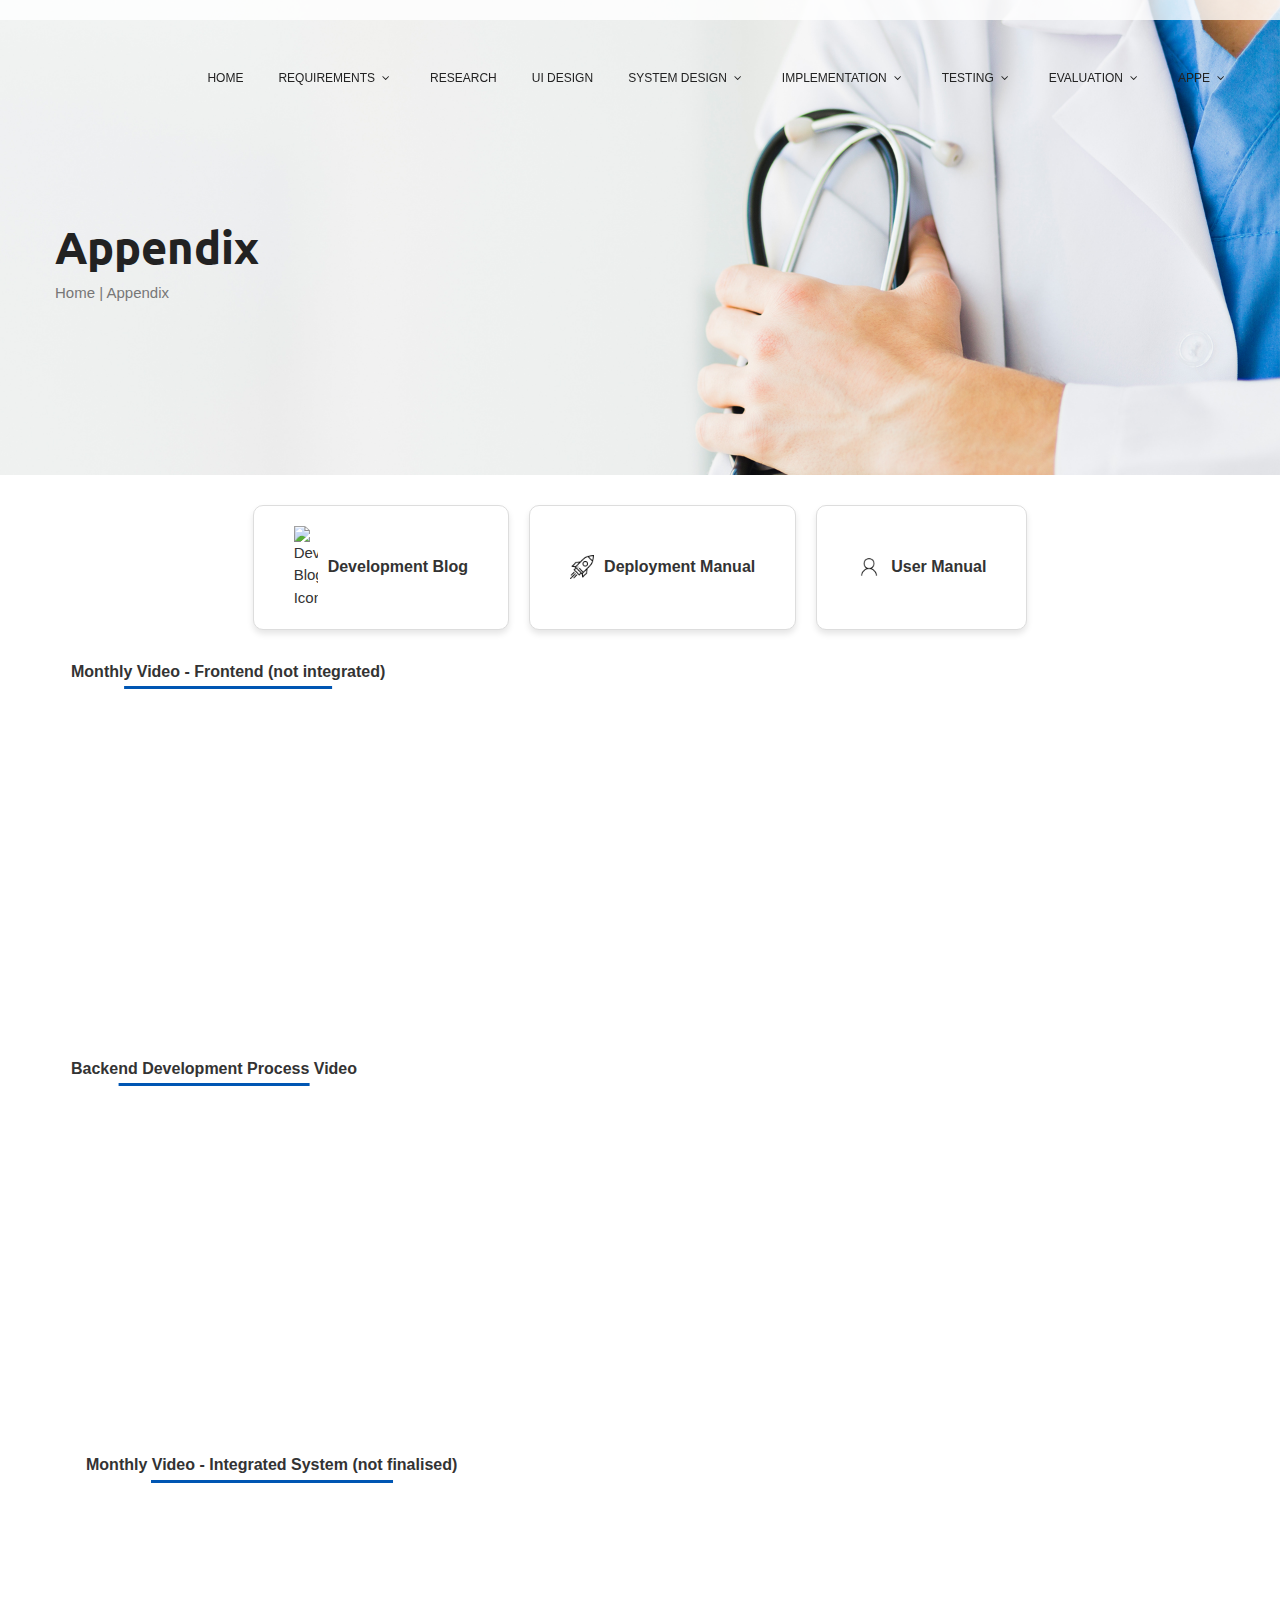
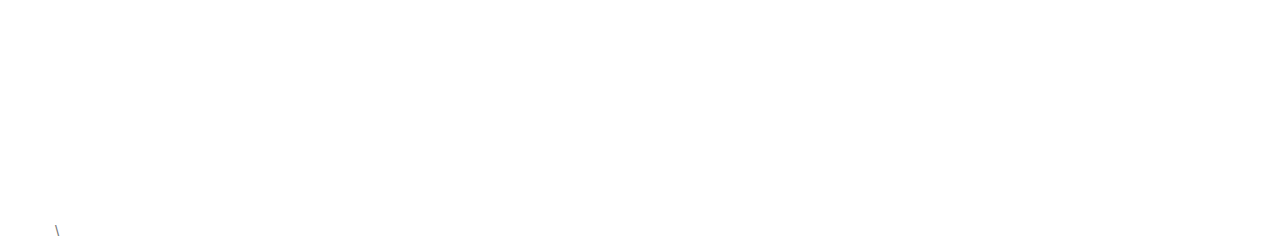
==== appendix.html @ ca89365a "Eval, Implementation, Testing" ====
<!DOCTYPE html>
<html lang="en">

<head>
    <!-- Required Meta Tags -->
    <meta charset="UTF-8">
    <meta name="viewport" content="width=device-width, initial-scale=1.0">
    <meta http-equiv="X-UA-Compatible" content="ie=edge">

    <!-- Page Title -->
    <title>Doctors</title>

    <!-- Favicon -->
    <link rel="shortcut icon" href="assets/images/logo/favicon.png" type="image/x-icon">

    <!-- CSS Files -->
    <link rel="stylesheet" href="assets/css/animate-3.7.0.css">
    <link rel="stylesheet" href="assets/css/font-awesome-4.7.0.min.css">
    <link rel="stylesheet" href="assets/css/bootstrap-4.1.3.min.css">
    <link rel="stylesheet" href="assets/css/owl-carousel.min.css">
    <link rel="stylesheet" href="assets/css/jquery.datetimepicker.min.css">
    <link rel="stylesheet" href="assets/css/linearicons.css">
    <link rel="stylesheet" href="assets/css/style.css">

    <style>
        .button-container {
            display: flex;
            justify-content: center;
            margin-top: 30px; /* Adjust as needed */
        }
        .custom-button {
            background-color: #fff;
            border: 1px solid #ddd;
            border-radius: 10px;
            padding: 20px 40px;
            margin: 0 10px;
            display: flex;
            align-items: center;
            justify-content: center;
            text-decoration: none;
            color: #333;
            box-shadow: 0 4px 6px rgba(0, 0, 0, 0.1);
            transition: all 0.3s ease;
        }
        .custom-button:hover {
            box-shadow: 0 6px 12px rgba(0, 0, 0, 0.2);
            transform: translateY(-2px);
        }
        .custom-button img {
            width: 24px; /* Adjust size as needed */
            margin-right: 10px;
        }
        .custom-button span {
            font-size: 16px; /* Adjust size as needed */
            font-weight: bold;
        }
    </style>

</head>

<body>
    <!-- Preloader Starts -->
    <div class="preloader">
        <div class="spinner"></div>
    </div>
    <!-- Preloader End -->

    <!-- Header Area Starts -->


    <!-- Javascript -->
    <script src="assets/js/vendor/jquery-2.2.4.min.js"></script>
    <script src="assets/js/vendor/bootstrap-4.1.3.min.js"></script>
    <script src="assets/js/vendor/wow.min.js"></script>
    <script src="assets/js/vendor/owl-carousel.min.js"></script>
    <script src="assets/js/vendor/jquery.datetimepicker.full.min.js"></script>
    <script src="assets/js/vendor/jquery.nice-select.min.js"></script>
    <script src="assets/js/vendor/superfish.min.js"></script>
    <script src="assets/js/main.js"></script>

    <!-- Header Area Starts -->
    <header class="header-area">
        <div class="header-top">
            <div id="header" id="home">
                <div class="container">
                    <div class="row align-items-center justify-content-between d-flex">
                        <div id="logo">
                            <a href="index.html"><img src="" alt="" title="" /></a>
                        </div>
                        <nav id="nav-menu-container">
                            <ul class="nav-menu">
                                <li class="menu-active"><a href="index.html">Home</a></li>
                                <li class="menu-has-children"><a href="requirements.html">Requirements</a>
                                    <ul>
                                        <li><a class="dropdown-item" href="requirements.html#project-background">Project
                                                Background</a></li>
                                        <li><a class="dropdown-item" href="requirements.html#client-requirements">Client
                                                Requirements</a></li>
                                        <li><a class="dropdown-item" href="requirements.html#user-interviews">User
                                                Interviews</a></li>
                                        <li><a class="dropdown-item" href="requirements.html#personas">Personas</a></li>
                                        <li><a class="dropdown-item" href="requirements.html#use-cases">Use Cases</a></li>
                                        <li><a class="dropdown-item" href="requirements.html#moscow-list">MosCow List</a>
                                        </li>
                                    </ul>
                                </li>
                                <li><a href="research.html">research</a></li>
                                <li><a href="ui.html">UI Design</a></li>
    
    
    
                                <li class="menu-has-children"><a href="sysdesign.html">System Design</a>
                                    <ul>
                                        <li><a href="systemdesign.html#sysarchitecture">System Architecture</a></li>
                                        <li><a href="">Sequence Diagram</a></li>
                                        <li><a href="">Sequence Diagram</a></li>
                                    </ul>
                                </li>
    
                                <li class="menu-has-children"><a href="implementation.html">Implementation</a>
                                    <ul>
                                        <li><a href=""></a></li>
                                        <li><a href=""></a></li>
                                        <li><a href=""></a></li>
                                    </ul>
                                </li>
    
                                <li class="menu-has-children"><a href="testing.html">Testing</a>
                                    <ul>
                                        <li><a href=""></a></li>
                                        <li><a href=""></a></li>
                                        <li><a href=""></a></li>
                                    </ul>
                                </li>
    
                                <li class="menu-has-children"><a href="evaluation.html">Evaluation</a>
                                    <ul>
                                        <li><a href=""></a></li>
                                        <li><a href=""></a></li>
                                        <li><a href=""></a></li>
                                    </ul>
                                </li>
    
                                <li class="menu-has-children"><a href="appendix.html">Appe</a>
                                    <ul>
                                        <li><a href=""></a></li>
                                        <li><a href=""></a></li>
                                        <li><a href=""></a></li>
                                    </ul>
                                </li>
    
                            </ul>
                        </nav><!-- #nav-menu-container -->
                    </div>
                </div>
            </div>
    </header>
    <!-- Header Area End -->

    <!-- Banner Area Starts -->
    <section class="banner-area other-page">
        <div class="container">
            <div class="row">
                <div class="col-lg-12">
                    <h1>Appendix</h1>
                    <a href="index.html">Home</a> <span>|</span> <a href="appendix.html">Appendix</a>
                </div>
            </div>
        </div>
    </section>

    <body>
        <section></section>
        <div class="container">
            <div class="button-container">
                <!-- Replace 'icon-src' with the actual path to your icon images -->
                <a href="https://ark624.wordpress.com/2024/01/15/openphysiofhir-api/" class="custom-button">
                    <img src="/Users/harshmishra/Desktop/Team42_COMP0016/websitev2/assets/images/appendix/pencil.png" alt="Development Blog Icon">
                    <span>Development Blog</span>
                </a>
                <a href="https://github.com/Harshavardhan04/OpenPhysioFHIR/blob/main/README.md" class="custom-button">
                    <img src="assets/images/appendix/rocket2.png" alt="Deployment Manual Icon">
                    <span>Deployment Manual</span>
                </a>
                <a href="https://docs.google.com/document/d/1kq0x-yvYkucjEFa0UmqRaE_Ln6gVv7-xUBvgjN5U5As/edit?usp=sharing" class="custom-button">
                    <img src="assets/images/appendix/user.png" alt="User Manual Icon">
                    <span>User Manual</span>
                </a>
            </div>
            <h4 class="mb-4">Monthly Video - Frontend (not integrated)</h4>

            <div class="container">
                <div class="row">
                    
                    <div class="video-container">

                        <iframe width="560" height="315" src="https://www.youtube.com/embed?v=d1qnTYxi1gA"
                            title="YouTube video player" frameborder="0"
                            allow="accelerometer; autoplay; clipboard-write; encrypted-media; gyroscope; picture-in-picture"
                            allowfullscreen></iframe>
                    </div>
                </div>
            </div>
            </section>

        </div>
        <div class="container">
            <h4 class="mb-4">Backend Development Process Video</h4>

            <div class="container">
                <div class="row">
                    <div class="video-container">

                        <iframe width="560" height="315" src="https://www.youtube.com/embed?v=9xylzjgVBVk"
                            title="YouTube video player" frameborder="0"
                            allow="accelerometer; autoplay; clipboard-write; encrypted-media; gyroscope; picture-in-picture"
                            allowfullscreen></iframe>
                    </div>
                </div>
            </div>
        

        <div class="container">
            <h4 class="mb-4">Monthly Video - Integrated System (not finalised)</h4>

            <div class="container">
                <div class="row">
                    <div class="video-container">

                        <iframe width="560" height="315" src="https://www.youtube.com/embed/-rFed38OqNU"
                            title="YouTube video player" frameborder="0"
                            allow="accelerometer; autoplay; clipboard-write; encrypted-media; gyroscope; picture-in-picture"
                            allowfullscreen></iframe>
                    </div>
                </div>
            </div>
            </section>

        </div>

        \
    </body>
---- assets/css/linearicons.css ----
@font-face {
	font-family: 'Linearicons-Free';
	src:url('../fonts/Linearicons-Free.eot?w118d');
	src:url('../fonts/Linearicons-Free.eot?#iefixw118d') format('embedded-opentype'),
		url('../fonts/Linearicons-Free.woff2?w118d') format('woff2'),
		url('../fonts/Linearicons-Free.woff?w118d') format('woff'),
		url('../fonts/Linearicons-Free.ttf?w118d') format('truetype'),
		url('../fonts/Linearicons-Free.svg?w118d#Linearicons-Free') format('svg');
	font-weight: normal;
	font-style: normal;
}

.lnr {
	font-family: 'Linearicons-Free';
	speak: none;
	font-style: normal;
	font-weight: normal;
	font-variant: normal;
	text-transform: none;
	line-height: 1;

	/* Better Font Rendering =========== */
	-webkit-font-smoothing: antialiased;
	-moz-osx-font-smoothing: grayscale;
}

.lnr-home:before {
	content: "\e800";
}
.lnr-apartment:before {
	content: "\e801";
}
.lnr-pencil:before {
	content: "\e802";
}
.lnr-magic-wand:before {
	content: "\e803";
}
.lnr-drop:before {
	content: "\e804";
}
.lnr-lighter:before {
	content: "\e805";
}
.lnr-poop:before {
	content: "\e806";
}
.lnr-sun:before {
	content: "\e807";
}
.lnr-moon:before {
	content: "\e808";
}
.lnr-cloud:before {
	content: "\e809";
}
.lnr-cloud-upload:before {
	content: "\e80a";
}
.lnr-cloud-download:before {
	content: "\e80b";
}
.lnr-cloud-sync:before {
	content: "\e80c";
}
.lnr-cloud-check:before {
	content: "\e80d";
}
.lnr-database:before {
	content: "\e80e";
}
.lnr-lock:before {
	content: "\e80f";
}
.lnr-cog:before {
	content: "\e810";
}
.lnr-trash:before {
	content: "\e811";
}
.lnr-dice:before {
	content: "\e812";
}
.lnr-heart:before {
	content: "\e813";
}
.lnr-star:before {
	content: "\e814";
}
.lnr-star-half:before {
	content: "\e815";
}
.lnr-star-empty:before {
	content: "\e816";
}
.lnr-flag:before {
	content: "\e817";
}
.lnr-envelope:before {
	content: "\e818";
}
.lnr-paperclip:before {
	content: "\e819";
}
.lnr-inbox:before {
	content: "\e81a";
}
.lnr-eye:before {
	content: "\e81b";
}
.lnr-printer:before {
	content: "\e81c";
}
.lnr-file-empty:before {
	content: "\e81d";
}
.lnr-file-add:before {
	content: "\e81e";
}
.lnr-enter:before {
	content: "\e81f";
}
.lnr-exit:before {
	content: "\e820";
}
.lnr-graduation-hat:before {
	content: "\e821";
}
.lnr-license:before {
	content: "\e822";
}
.lnr-music-note:before {
	content: "\e823";
}
.lnr-film-play:before {
	content: "\e824";
}
.lnr-camera-video:before {
	content: "\e825";
}
.lnr-camera:before {
	content: "\e826";
}
.lnr-picture:before {
	content: "\e827";
}
.lnr-book:before {
	content: "\e828";
}
.lnr-bookmark:before {
	content: "\e829";
}
.lnr-user:before {
	content: "\e82a";
}
.lnr-users:before {
	content: "\e82b";
}
.lnr-shirt:before {
	content: "\e82c";
}
.lnr-store:before {
	content: "\e82d";
}
.lnr-cart:before {
	content: "\e82e";
}
.lnr-tag:before {
	content: "\e82f";
}
.lnr-phone-handset:before {
	content: "\e830";
}
.lnr-phone:before {
	content: "\e831";
}
.lnr-pushpin:before {
	content: "\e832";
}
.lnr-map-marker:before {
	content: "\e833";
}
.lnr-map:before {
	content: "\e834";
}
.lnr-location:before {
	content: "\e835";
}
.lnr-calendar-full:before {
	content: "\e836";
}
.lnr-keyboard:before {
	content: "\e837";
}
.lnr-spell-check:before {
	content: "\e838";
}
.lnr-screen:before {
	content: "\e839";
}
.lnr-smartphone:before {
	content: "\e83a";
}
.lnr-tablet:before {
	content: "\e83b";
}
.lnr-laptop:before {
	content: "\e83c";
}
.lnr-laptop-phone:before {
	content: "\e83d";
}
.lnr-power-switch:before {
	content: "\e83e";
}
.lnr-bubble:before {
	content: "\e83f";
}
.lnr-heart-pulse:before {
	content: "\e840";
}
.lnr-construction:before {
	content: "\e841";
}
.lnr-pie-chart:before {
	content: "\e842";
}
.lnr-chart-bars:before {
	content: "\e843";
}
.lnr-gift:before {
	content: "\e844";
}
.lnr-diamond:before {
	content: "\e845";
}
.lnr-linearicons:before {
	content: "\e846";
}
.lnr-dinner:before {
	content: "\e847";
}
.lnr-coffee-cup:before {
	content: "\e848";
}
.lnr-leaf:before {
	content: "\e849";
}
.lnr-paw:before {
	content: "\e84a";
}
.lnr-rocket:before {
	content: "\e84b";
}
.lnr-briefcase:before {
	content: "\e84c";
}
.lnr-bus:before {
	content: "\e84d";
}
.lnr-car:before {
	content: "\e84e";
}
.lnr-train:before {
	content: "\e84f";
}
.lnr-bicycle:before {
	content: "\e850";
}
.lnr-wheelchair:before {
	content: "\e851";
}
.lnr-select:before {
	content: "\e852";
}
.lnr-earth:before {
	content: "\e853";
}
.lnr-smile:before {
	content: "\e854";
}
.lnr-sad:before {
	content: "\e855";
}
.lnr-neutral:before {
	content: "\e856";
}
.lnr-mustache:before {
	content: "\e857";
}
.lnr-alarm:before {
	content: "\e858";
}
.lnr-bullhorn:before {
	content: "\e859";
}
.lnr-volume-high:before {
	content: "\e85a";
}
.lnr-volume-medium:before {
	content: "\e85b";
}
.lnr-volume-low:before {
	content: "\e85c";
}
.lnr-volume:before {
	content: "\e85d";
}
.lnr-mic:before {
	content: "\e85e";
}
.lnr-hourglass:before {
	content: "\e85f";
}
.lnr-undo:before {
	content: "\e860";
}
.lnr-redo:before {
	content: "\e861";
}
.lnr-sync:before {
	content: "\e862";
}
.lnr-history:before {
	content: "\e863";
}
.lnr-clock:before {
	content: "\e864";
}
.lnr-download:before {
	content: "\e865";
}
.lnr-upload:before {
	content: "\e866";
}
.lnr-enter-down:before {
	content: "\e867";
}
.lnr-exit-up:before {
	content: "\e868";
}
.lnr-bug:before {
	content: "\e869";
}
.lnr-code:before {
	content: "\e86a";
}
.lnr-link:before {
	content: "\e86b";
}
.lnr-unlink:before {
	content: "\e86c";
}
.lnr-thumbs-up:before {
	content: "\e86d";
}
.lnr-thumbs-down:before {
	content: "\e86e";
}
.lnr-magnifier:before {
	content: "\e86f";
}
.lnr-cross:before {
	content: "\e870";
}
.lnr-menu:before {
	content: "\e871";
}
.lnr-list:before {
	content: "\e872";
}
.lnr-chevron-up:before {
	content: "\e873";
}
.lnr-chevron-down:before {
	content: "\e874";
}
.lnr-chevron-left:before {
	content: "\e875";
}
.lnr-chevron-right:before {
	content: "\e876";
}
.lnr-arrow-up:before {
	content: "\e877";
}
.lnr-arrow-down:before {
	content: "\e878";
}
.lnr-arrow-left:before {
	content: "\e879";
}
.lnr-arrow-right:before {
	content: "\e87a";
}
.lnr-move:before {
	content: "\e87b";
}
.lnr-warning:before {
	content: "\e87c";
}
.lnr-question-circle:before {
	content: "\e87d";
}
.lnr-menu-circle:before {
	content: "\e87e";
}
.lnr-checkmark-circle:before {
	content: "\e87f";
}
.lnr-cross-circle:before {
	content: "\e880";
}
.lnr-plus-circle:before {
	content: "\e881";
}
.lnr-circle-minus:before {
	content: "\e882";
}
.lnr-arrow-up-circle:before {
	content: "\e883";
}
.lnr-arrow-down-circle:before {
	content: "\e884";
}
.lnr-arrow-left-circle:before {
	content: "\e885";
}
.lnr-arrow-right-circle:before {
	content: "\e886";
}
.lnr-chevron-up-circle:before {
	content: "\e887";
}
.lnr-chevron-down-circle:before {
	content: "\e888";
}
.lnr-chevron-left-circle:before {
	content: "\e889";
}
.lnr-chevron-right-circle:before {
	content: "\e88a";
}
.lnr-crop:before {
	content: "\e88b";
}
.lnr-frame-expand:before {
	content: "\e88c";
}
.lnr-frame-contract:before {
	content: "\e88d";
}
.lnr-layers:before {
	content: "\e88e";
}
.lnr-funnel:before {
	content: "\e88f";
}
.lnr-text-format:before {
	content: "\e890";
}
.lnr-text-format-remove:before {
	content: "\e891";
}
.lnr-text-size:before {
	content: "\e892";
}
.lnr-bold:before {
	content: "\e893";
}
.lnr-italic:before {
	content: "\e894";
}
.lnr-underline:before {
	content: "\e895";
}
.lnr-strikethrough:before {
	content: "\e896";
}
.lnr-highlight:before {
	content: "\e897";
}
.lnr-text-align-left:before {
	content: "\e898";
}
.lnr-text-align-center:before {
	content: "\e899";
}
.lnr-text-align-right:before {
	content: "\e89a";
}
.lnr-text-align-justify:before {
	content: "\e89b";
}
.lnr-line-spacing:before {
	content: "\e89c";
}
.lnr-indent-increase:before {
	content: "\e89d";
}
.lnr-indent-decrease:before {
	content: "\e89e";
}
.lnr-pilcrow:before {
	content: "\e89f";
}
.lnr-direction-ltr:before {
	content: "\e8a0";
}
.lnr-direction-rtl:before {
	content: "\e8a1";
}
.lnr-page-break:before {
	content: "\e8a2";
}
.lnr-sort-alpha-asc:before {
	content: "\e8a3";
}
.lnr-sort-amount-asc:before {
	content: "\e8a4";
}
.lnr-hand:before {
	content: "\e8a5";
}
.lnr-pointer-up:before {
	content: "\e8a6";
}
.lnr-pointer-right:before {
	content: "\e8a7";
}
.lnr-pointer-down:before {
	content: "\e8a8";
}
.lnr-pointer-left:before {
	content: "\e8a9";
}
---- assets/css/style.css ----
@import url("https://fonts.googleapis.com/css?family=Roboto:300,400,500,700,900");
@import url("https://fonts.googleapis.com/css?family=Ubuntu:400,500,700");

body {
    color: #777;
    font-family: "Roboto", sans-serif;
    font-size: 15px;
    font-weight: 400
}

h1 {
    color: #222;
    font-family: "Ubuntu", sans-serif;
    font-size: 45px !important;
    font-weight: 700
}

h2 {
    color: #222;
    font-family: "Ubuntu", sans-serif;
    font-size: 36px !important;
    font-weight: 700
}

h3 {
    color: #222;
    font-family: "Ubuntu", sans-serif;
    font-size: 18px !important;
    font-weight: 700;
    text-transform: uppercase
}

h4 {
    color: #222;
    font-family: "Ubuntu", sans-serif;
    font-size: 16px !important;
    font-weight: 400
}

h5 {
    color: #777;
    font-family: "Roboto", sans-serif;
    text-transform: capitalize;
    font-size: 14px !important;
    font-weight: 400
}

h6 {
    color: #777;
    font-size: 12px !important;
    font-family: "Roboto", sans-serif;
    text-transform: uppercase;
    font-weight: 500
}

ul {
    margin: 0;
    padding: 0;
    list-style: none
}

a:hover,
a:focus {
    text-decoration: none
}

input:focus,
textarea:focus {
    outline: none
}

.spinner {
    width: 40px;
    height: 40px;
    margin: 100px auto;
    background-color: #244cfd;
    border-radius: 100%;
    -webkit-animation: sk-scaleout 1.0s infinite ease-in-out;
    animation: sk-scaleout 1.0s infinite ease-in-out
}

@-webkit-keyframes sk-scaleout {
    0% {
        -webkit-transform: scale(0)
    }

    100% {
        -webkit-transform: scale(1);
        opacity: 0
    }
}

@keyframes sk-scaleout {
    0% {
        -webkit-transform: scale(0);
        transform: scale(0)
    }

    100% {
        -webkit-transform: scale(1);
        transform: scale(1);
        opacity: 0
    }
}

.preloader {
    position: fixed;
    top: 0;
    left: 0;
    width: 100%;
    height: 100%;
    background: #fff;
    z-index: 5
}

.preloader .spinner {
    position: absolute;
    top: 50%;
    left: 50%;
    margin: 0;
    -webkit-transform: translate(-50%, -50%);
    -moz-transform: translate(-50%, -50%);
    -ms-transform: translate(-50%, -50%);
    -o-transform: translate(-50%, -50%);
    transform: translate(-50%, -50%)
}

.nav-menu,
.nav-menu * {
    margin: 0;
    padding: 0;
    list-style: none
}

.nav-menu ul {
    position: absolute;
    display: none;
    top: 100%;
    left: 0;
    z-index: 99
}

.nav-menu li {
    position: relative;
    white-space: nowrap
}

.nav-menu>li {
    float: left
}

.nav-menu li:hover>ul,
.nav-menu li.sfHover>ul {
    display: block
}

.nav-menu ul ul {
    top: 0;
    left: 100%
}

.nav-menu ul li {
    min-width: 180px;
    text-align: left
}

.menu-has-children ul li a {
    padding: 4px 10px !important;
    text-transform: uppercase !important
}

.sf-arrows .sf-with-ul {
    padding-right: 30px
}

.sf-arrows .sf-with-ul:after {
    content: "\f107";
    position: absolute;
    right: 15px;
    font-family: FontAwesome;
    font-style: normal;
    font-weight: normal
}

.sf-arrows ul .sf-with-ul:after {
    content: "\f105"
}

#nav-menu-container {
    margin: 0
}

@media (max-width: 960px) {
    #nav-menu-container {
        display: none
    }
}

.nav-menu a {
    padding: 7px 10px;
    text-decoration: none;
    display: inline-block;
    color: #222;
    font-weight: 500;
    font-size: 12px;
    text-transform: uppercase;
    outline: none
}

.nav-menu>li {
    margin-left: 15px
}

.nav-menu ul {
    margin: 14px 0 0 0;
    padding: 10px;
    box-shadow: 0px 0px 30px rgba(127, 137, 161, 0.25);
    background: #fff
}

.nav-menu ul li {
    transition: 0.3s
}

.nav-menu ul li a {
    padding: 10px;
    color: #333;
    transition: 0.3s;
    display: block;
    font-size: 12px;
    text-transform: none
}

.nav-menu ul li:hover>a {
    color: #244cfd
}

.nav-menu ul ul {
    margin: 0
}

#mobile-nav-toggle {
    position: fixed;
    right: 15px;
    z-index: 999;
    top: 16px;
    border: 0;
    background: none;
    font-size: 24px;
    display: none;
    transition: all 0.4s;
    outline: none;
    cursor: pointer
}

#mobile-nav-toggle i {
    color: #244cfd;
    font-weight: 900
}

@media (max-width: 960px) {
    #mobile-nav-toggle {
        display: inline
    }

    #nav-menu-container {
        display: none
    }
}

#mobile-nav {
    position: fixed;
    top: 0;
    padding-top: 18px;
    bottom: 0;
    z-index: 998;
    background: rgba(0, 0, 0, 0.8);
    left: -260px;
    width: 260px;
    overflow-y: auto;
    transition: 0.4s
}

#mobile-nav ul {
    padding: 0;
    margin: 0;
    list-style: none
}

#mobile-nav ul li {
    position: relative
}

#mobile-nav ul li a {
    color: #fff;
    font-size: 13px;
    text-transform: uppercase;
    overflow: hidden;
    padding: 10px 22px 10px 15px;
    position: relative;
    text-decoration: none;
    width: 100%;
    display: block;
    outline: none;
    font-weight: 700
}

#mobile-nav ul li a:hover {
    color: #fff
}

#mobile-nav ul li li {
    padding-left: 30px
}

#mobile-nav ul .menu-has-children i {
    position: absolute;
    right: 0;
    z-index: 99;
    padding: 15px;
    cursor: pointer;
    color: #fff
}

#mobile-nav ul .menu-has-children i.fa-chevron-up {
    color: #244cfd
}

#mobile-nav ul .menu-has-children li a {
    text-transform: capitalize
}

#mobile-nav ul .menu-item-active {
    color: #244cfd
}

#mobile-body-overly {
    width: 100%;
    height: 100%;
    z-index: 997;
    top: 0;
    left: 0;
    position: fixed;
    background: rgba(0, 0, 0, 0.7);
    display: none
}

body.mobile-nav-active {
    overflow: hidden
}

body.mobile-nav-active #mobile-nav {
    left: 0
}

body.mobile-nav-active #mobile-nav-toggle {
    color: #fff
}

.header-top {
    padding: 10px 0;
    background: rgba(255, 255, 255, 0.8);
    position: absolute;
    top: 0;
    left: 0;
    width: 100%;
    z-index: 1
}

.header-top h6 {
    margin-top: 6px
}

.header-top h6 i {
    font-size: 18px;
    position: relative;
    top: 2px
}

@media (min-width: 768px) and (max-width: 991.98px) {
    .header-top {
        display: none
    }
}

@media (min-width: 576px) and (max-width: 767.98px) {
    .header-top {
        display: none
    }
}

@media (max-width: 575.98px) {
    .header-top {
        display: none
    }
}

.header-top .social-links ul {
    float: right;
    margin-top: 5px
}

.header-top .social-links ul li {
    display: inline;
    margin-left: 15px
}

.header-top .social-links ul li a {
    color: #777;
    -webkit-transition: all .3s ease-in-out;
    -moz-transition: all .3s ease-in-out;
    -o-transition: all .3s ease-in-out;
    transition: all 0.3s ease-in-out
}

.header-top .social-links ul li a:hover {
    color: #244cfd
}

#header {
    padding: 14px 0;
    position: fixed;
    left: 0;
    top: 48px;
    right: 0;
    transition: all 0.5s;
    z-index: 997
}

@media (min-width: 768px) and (max-width: 991.98px) {
    #header {
        top: 0
    }
}

@media (min-width: 576px) and (max-width: 767.98px) {
    #header {
        top: 0
    }
}

@media (max-width: 575.98px) {
    #header {
        top: 0
    }
}

#header.header-scrolled {
    background: #f9f9fd;
    transition: all 0.5s;
    top: 0
}

@media (max-width: 673px) {
    #logo {
        margin-left: 20px
    }
}

#header #logo h1 {
    font-size: 34px;
    margin: 0;
    padding: 0;
    line-height: 1;
    font-weight: 700;
    letter-spacing: 3px
}

#header #logo h1 a,
#header #logo h1 a:hover {
    color: #fff;
    padding-left: 10px;
    border-left: 4px solid #244cfd
}

#header #logo img {
    padding: 0;
    margin: 0
}

@media (max-width: 768px) {
    #header #logo h1 {
        font-size: 28px
    }

    #header #logo img {
        max-height: 40px
    }
}

.banner-area {
    padding: 400px 0 350px;
    background-color: #b0b0b0;
    background-image: url("../images/banner-bg.jpg");
    background-repeat: no-repeat;
    background-position: center;
    background-size: cover;
    position: relative
}

@media (min-width: 768px) and (max-width: 991.98px) {
    .banner-area {
        padding: 280px 0
    }
}

@media (min-width: 576px) and (max-width: 767.98px) {
    .banner-area {
        padding: 250px 0
    }
}

@media (max-width: 575.98px) {
    .banner-area {
        padding: 200px 0
    }
}

.single-feature {
    background: #f9f9fd;
    -webkit-border-radius: 5px;
    -moz-border-radius: 5px;
    -ms-border-radius: 5px;
    -o-border-radius: 5px;
    border-radius: 5px;
    -webkit-transition: .5s;
    -moz-transition: .5s;
    -o-transition: .5s;
    transition: .5s
}

.single-feature img {
    margin-bottom: 40px
}

.single-feature:hover {
    background: #fff;
    -webkit-box-shadow: 0 5px 20px rgba(0, 0, 0, 0.1);
    -moz-box-shadow: 0 5px 20px rgba(0, 0, 0, 0.1);
    box-shadow: 0 5px 20px rgba(0, 0, 0, 0.1)
}

.welcome-img img {
    width: 120%;
    position: relative;
    z-index: 1
}

@media (min-width: 768px) and (max-width: 991.98px) {
    .welcome-img img {
        width: 100%
    }
}

@media (min-width: 576px) and (max-width: 767.98px) {
    .welcome-img img {
        width: 100%
    }
}

@media (max-width: 575.98px) {
    .welcome-img img {
        width: 100%
    }
}

.welcome-text {
    padding: 100px;
    border: 10px solid #f9f9f9
}

@media (min-width: 576px) and (max-width: 767.98px) {
    .welcome-text {
        padding: 50px
    }
}

@media (max-width: 575.98px) {
    .welcome-text {
        padding: 40px 20px
    }
}

.department-area {
    background: #f9f9fd
}

.department-area .single-slide {
    margin: 0 5% 20px
}

.department-area .single-slide:hover .item-padding {
    -webkit-box-shadow: 0 5px 20px rgba(0, 0, 0, 0.1);
    -moz-box-shadow: 0 5px 20px rgba(0, 0, 0, 0.1);
    box-shadow: 0 5px 20px rgba(0, 0, 0, 0.1)
}

.department-area .single-slide:hover .slide-img .hover-state {
    filter: progid:DXImageTransform.Microsoft.Alpha(Opacity=100);
    opacity: 1;
    visibility: visible
}

.department-area .single-slide .item-padding {
    background: #fff;
    padding: 40px;
    -webkit-transition: .5s;
    -moz-transition: .5s;
    -o-transition: .5s;
    transition: .5s
}

@media (max-width: 575.98px) {
    .department-area .single-slide .item-padding {
        padding: 40px 20px
    }
}

.department-area .single-slide .slide-img {
    position: relative;
    -webkit-border-radius: 5px;
    -moz-border-radius: 5px;
    -ms-border-radius: 5px;
    -o-border-radius: 5px;
    border-radius: 5px;
    overflow: hidden
}

.department-area .single-slide .slide-img .hover-state {
    position: absolute;
    top: 0;
    left: 0;
    width: 100%;
    height: 100%;
    background: rgba(1, 2, 14, 0.4);
    -webkit-transition: .5s;
    -moz-transition: .5s;
    -o-transition: .5s;
    transition: .5s;
    filter: progid:DXImageTransform.Microsoft.Alpha(Opacity=0);
    opacity: 0;
    visibility: hidden
}

.department-area .single-slide .slide-img .hover-state i {
    color: #fff;
    font-size: 50px;
    position: absolute;
    top: 50%;
    left: 50%;
    -webkit-transform: translate(-50%, -50%);
    -moz-transform: translate(-50%, -50%);
    -ms-transform: translate(-50%, -50%);
    -o-transform: translate(-50%, -50%);
    transform: translate(-50%, -50%)
}

.department-slider.owl-carousel .owl-nav {
    display: none
}

.department-slider.owl-carousel .owl-dots {
    display: block;
    position: absolute;
    bottom: -70px;
    left: 50%;
    -webkit-transform: translate(-50%, 0);
    -moz-transform: translate(-50%, 0);
    -ms-transform: translate(-50%, 0);
    -o-transform: translate(-50%, 0);
    transform: translate(-50%, 0)
}

.department-slider.owl-carousel .owl-dots .owl-dot {
    width: 15px;
    height: 4px;
    background: #c6d0d4;
    -webkit-border-radius: 5px;
    -moz-border-radius: 5px;
    -ms-border-radius: 5px;
    -o-border-radius: 5px;
    border-radius: 5px;
    margin: 0 7px
}

.department-slider.owl-carousel .owl-dots .owl-dot.active {
    background: #244cfd
}

.patient-area .single-patient {
    background: #f9f9fd;
    padding: 40px 80px 20px 40px;
    -webkit-transition: .5s;
    -moz-transition: .5s;
    -o-transition: .5s;
    transition: .5s;
    margin-top: 90px
}

.patient-area .single-patient:hover {
    background: #fff;
    -webkit-box-shadow: 0 5px 20px rgba(0, 0, 0, 0.1);
    -moz-box-shadow: 0 5px 20px rgba(0, 0, 0, 0.1);
    box-shadow: 0 5px 20px rgba(0, 0, 0, 0.1)
}

.patient-area .single-patient img {
    margin-bottom: 24px;
    width: 100px;
    height: 100px;
    -webkit-border-radius: 50%;
    -moz-border-radius: 50%;
    -ms-border-radius: 50%;
    -o-border-radius: 50%;
    border-radius: 50%;
    margin-top: -90px
}

.patient-area .appointment-form {
    padding: 80px;
    background-image: url("../images/patient.jpg");
    background-repeat: no-repeat;
    background-position: center;
    background-size: cover;
    position: relative;
    z-index: 1
}

@media (min-width: 992px) and (max-width: 1199.98px) {
    .patient-area .appointment-form {
        padding: 80px 40px
    }
}

@media (max-width: 575.98px) {
    .patient-area .appointment-form {
        padding: 40px 20px
    }
}

.patient-area .appointment-form:before {
    content: '';
    position: absolute;
    top: -5%;
    right: -30%;
    width: 60%;
    height: 110%;
    border: 10px solid #f9f9f9;
    z-index: -1
}

@media (min-width: 992px) and (max-width: 1199.98px) {
    .patient-area .appointment-form:before {
        right: -20%
    }
}

@media (min-width: 768px) and (max-width: 991.98px) {
    .patient-area .appointment-form:before {
        position: inherit
    }
}

@media (min-width: 576px) and (max-width: 767.98px) {
    .patient-area .appointment-form:before {
        position: inherit
    }
}

@media (max-width: 575.98px) {
    .patient-area .appointment-form:before {
        position: inherit
    }
}

.patient-area .appointment-form:after {
    content: '';
    position: absolute;
    top: 0;
    left: 0;
    width: 100%;
    height: 100%;
    background-image: linear-gradient(to top right, rgba(21, 228, 253, 0.9), rgba(36, 76, 253, 0.9));
    z-index: -1
}

.patient-area .appointment-form h3 {
    font-size: 24px !important;
    color: #fff !important
}

.specialist-area {
    background: #f9f9fd
}

.specialist-area .single-doctor:hover .content-area {
    -webkit-box-shadow: 0 5px 20px rgba(0, 0, 0, 0.1);
    -moz-box-shadow: 0 5px 20px rgba(0, 0, 0, 0.1);
    box-shadow: 0 5px 20px rgba(0, 0, 0, 0.1)
}

.specialist-area .single-doctor:hover .doctor-name {
    background: linear-gradient(to right, #244cfd, #15e4fd)
}

.specialist-area .single-doctor:hover .doctor-name h3,
.specialist-area .single-doctor:hover .doctor-name h6 {
    color: #fff
}

@media (min-width: 768px) and (max-width: 991.98px) {
    .specialist-area img {
        width: 100%
    }
}

@media (max-width: 575.98px) {
    .specialist-area img {
        width: 100%
    }
}

.specialist-area .content-area {
    -webkit-box-shadow: 0 0 5px rgba(0, 0, 0, 0.1);
    -moz-box-shadow: 0 0 5px rgba(0, 0, 0, 0.1);
    box-shadow: 0 0 5px rgba(0, 0, 0, 0.1);
    -webkit-transition: .5s;
    -moz-transition: .5s;
    -o-transition: .5s;
    transition: .5s
}

.specialist-area .doctor-name {
    padding: 20px;
    background: #f9f9fd;
    -webkit-transition: .5s;
    -moz-transition: .5s;
    -o-transition: .5s;
    transition: .5s
}

.specialist-area .doctor-text {
    background: #fff;
    padding: 20px
}

.specialist-area .doctor-icon li {
    display: inline;
    margin: 0 7px
}

.specialist-area .doctor-icon li a {
    color: #777;
    -webkit-transition: .3s;
    -moz-transition: .3s;
    -o-transition: .3s;
    transition: .3s
}

.specialist-area .doctor-icon li a:hover {
    color: #244cfd
}

.hotline-area {
    color: #fff;
    background-image: url("../images/hotline-bg.jpg");
    background-repeat: no-repeat;
    background-position: center;
    background-size: cover;
    position: relative;
    z-index: 1
}

.hotline-area:after {
    content: '';
    position: absolute;
    top: 0;
    left: 0;
    width: 100%;
    height: 100%;
    background-image: linear-gradient(to top right, rgba(36, 76, 253, 0.9), rgba(21, 228, 253, 0.9));
    z-index: -1
}

.hotline-area h2 {
    color: #fff
}

.hotline-area span {
    font-size: 56px;
    font-family: "Roboto", sans-serif;
    font-weight: 900
}

@media (min-width: 576px) and (max-width: 767.98px) {
    .hotline-area span {
        font-size: 45px
    }
}

@media (max-width: 575.98px) {
    .hotline-area span {
        font-size: 45px
    }
}

.news-area .news-date {
    color: #fff;
    background: #244cfd;
    padding: 12px 30px;
    display: inline-block;
    position: relative;
    top: -25px;
    left: 30px
}

.news-area h3 a {
    color: #222;
    -webkit-transition: .3s;
    -moz-transition: .3s;
    -o-transition: .3s;
    transition: .3s
}

@media (min-width: 576px) and (max-width: 767.98px) {
    .news-area img {
        width: 100%
    }
}

.news-area .single-news:hover h3 a {
    color: #244cfd
}

.footer-area {
    color: #fff;
    background: #12151f
}

.footer-area h3 {
    color: #fff
}

.footer-area a {
    color: #fff;
    text-transform: capitalize;
    -webkit-transition: .3s;
    -moz-transition: .3s;
    -o-transition: .3s;
    transition: .3s
}

.footer-area a:hover {
    color: #244cfd
}

.footer-area input {
    display: inline-block;
    margin: auto;
    width: 250px;
    border: none;
    -webkit-border-radius: 3px;
    -moz-border-radius: 3px;
    -ms-border-radius: 3px;
    -o-border-radius: 3px;
    border-radius: 3px;
    padding: 10px 20px
}

@media (min-width: 576px) and (max-width: 767.98px) {
    .footer-area input {
        width: 250px
    }
}

@media (max-width: 575.98px) {
    .footer-area input {
        width: 100%
    }
}

.footer-area .template-btn {
    margin-left: 10px;
    border: none;
    width: 170px
}

@media (max-width: 575.98px) {
    .footer-area .template-btn {
        margin-left: 0;
        margin-top: 30px
    }
}

.footer-area img {
    width: 55px;
    height: 55px;
    margin-right: 5px;
    margin-bottom: 10px
}

.footer-copyright {
    margin-top: 70px
}

.footer-copyright .color {
    color: #244cfd
}

.footer-copyright ul {
    float: right
}

@media (min-width: 576px) and (max-width: 767.98px) {
    .footer-copyright ul {
        float: left;
        margin-top: 30px
    }
}

@media (max-width: 575.98px) {
    .footer-copyright ul {
        float: left;
        margin-top: 30px
    }
}

.footer-copyright ul li {
    display: inline;
    margin-left: 10px
}

.footer-copyright ul li i {
    display: inline-block;
    padding: 10px;
    color: #777;
    background: #fff;
    height: 40px;
    width: 40px;
    text-align: center;
    line-height: 20px;
    -webkit-transition: all .3s ease-in-out;
    -moz-transition: all .3s ease-in-out;
    -o-transition: all .3s ease-in-out;
    transition: all 0.3s ease-in-out
}

.footer-copyright ul li i:hover {
    color: #fff;
    background: linear-gradient(to right, #244cfd, #15e4fd)
}

.banner-area.other-page {
    padding: 220px 0 170px
}

@media (min-width: 576px) and (max-width: 767.98px) {
    .banner-area.other-page {
        padding: 250px 0 100px
    }
}

@media (max-width: 575.98px) {
    .banner-area.other-page {
        padding: 250px 0 100px
    }
}

.banner-area.other-page a {
    color: #777;
    -webkit-transition: .3s;
    -moz-transition: .3s;
    -o-transition: .3s;
    transition: .3s
}

.banner-area.other-page a:hover {
    color: #244cfd
}

.blog_categorie_area {
    padding-top: 80px;
    padding-bottom: 80px
}

.categories_post {
    position: relative;
    text-align: center;
    cursor: pointer
}

.categories_post img {
    max-width: 100%
}

@media (min-width: 576px) and (max-width: 767.98px) {
    .categories_post img {
        width: 100%
    }
}

.categories_post .categories_details {
    position: absolute;
    top: 20px;
    left: 20px;
    right: 20px;
    bottom: 20px;
    background: rgba(1, 2, 14, 0.4);
    color: #fff;
    transition: all 0.3s linear;
    display: flex;
    align-items: center;
    justify-content: center
}

.categories_post .categories_details h5 {
    margin-bottom: 0px;
    font-size: 18px;
    line-height: 26px;
    text-transform: uppercase;
    color: #fff;
    position: relative
}

.categories_post .categories_details p {
    font-weight: 300;
    font-size: 14px;
    line-height: 26px;
    margin-bottom: 0px
}

.categories_post .categories_details .border_line {
    margin: 10px 0px;
    background: #fff;
    width: 100%;
    height: 1px
}

.categories_post:hover .categories_details {
    background: rgba(36, 76, 253, 0.7)
}

.blog_item {
    margin-bottom: 40px
}

.blog_info {
    padding-top: 30px
}

.blog_info .post_tag {
    padding-bottom: 20px
}

.blog_info .post_tag a {
    font: 300 14px/21px;
    color: #222
}

.blog_info .post_tag a:hover {
    color: #244cfd
}

.blog_info .post_tag a.active {
    color: #244cfd
}

.blog_info .blog_meta li a {
    font: 300 14px/20px;
    color: #777777;
    vertical-align: middle;
    padding-bottom: 12px;
    display: inline-block
}

.blog_info .blog_meta li a i {
    color: #222;
    font-size: 16px;
    font-weight: 600;
    padding-left: 15px;
    line-height: 20px;
    vertical-align: middle
}

.blog_info .blog_meta li a:hover {
    color: #244cfd
}

.blog_post img {
    max-width: 100%
}

.blog_details {
    padding-top: 20px
}

.blog_details h4 {
    font-size: 24px;
    line-height: 36px;
    color: #222;
    font-weight: 600;
    transition: all 0.3s linear
}

.blog_details h4:hover {
    color: #244cfd
}

.blog_details p {
    margin-bottom: 26px
}

.blog_details .template-btn {
    color: #222 !important;
    padding: 10px 24px !important;
    background: #f9f9fd
}

.blog_details .template-btn:hover {
    color: #fff !important;
    background: linear-gradient(to right, #244cfd, #15e4fd)
}

.blog_right_sidebar {
    border: 1px solid #f9f9f9;
    background: #f9f9fd;
    padding: 30px
}

.blog_right_sidebar .widget_title {
    font-size: 18px;
    line-height: 25px;
    background: linear-gradient(to right, #244cfd, #15e4fd);
    text-align: center;
    color: #fff;
    padding: 8px 0px;
    margin-bottom: 30px
}

.blog_right_sidebar .search_widget .input-group .form-control {
    font-size: 14px;
    line-height: 29px;
    border: 0px;
    width: 100%;
    font-weight: 300;
    color: #fff;
    padding-left: 20px;
    border-radius: 45px;
    z-index: 0;
    background: linear-gradient(to right, #244cfd, #15e4fd)
}

.blog_right_sidebar .search_widget .input-group .form-control:focus {
    box-shadow: none
}

.blog_right_sidebar .search_widget .input-group .btn-default {
    position: absolute;
    right: 20px;
    background: transparent;
    border: 0px;
    box-shadow: none;
    font-size: 14px;
    color: #fff;
    padding: 0px;
    top: 50%;
    transform: translateY(-50%);
    z-index: 1
}

.blog_right_sidebar .author_widget {
    text-align: center
}

.blog_right_sidebar .author_widget h5 {
    font-size: 18px;
    line-height: 20px;
    margin-bottom: 5px;
    margin-top: 30px
}

.blog_right_sidebar .author_widget p {
    margin-bottom: 0px
}

.blog_right_sidebar .author_widget .social_icon {
    padding: 7px 0px 15px
}

.blog_right_sidebar .author_widget .social_icon a {
    font-size: 14px;
    color: #222;
    transition: all 0.2s linear
}

.blog_right_sidebar .author_widget .social_icon a+a {
    margin-left: 20px
}

.blog_right_sidebar .author_widget .social_icon a:hover {
    color: #244cfd
}

.blog_right_sidebar .popular_post_widget .post_item .media-body {
    justify-content: center;
    align-self: center;
    padding-left: 20px
}

.blog_right_sidebar .popular_post_widget .post_item .media-body h5 {
    font-size: 14px;
    line-height: 20px;
    margin-bottom: 4px;
    transition: all 0.3s linear
}

.blog_right_sidebar .popular_post_widget .post_item .media-body h5:hover {
    color: #244cfd
}

.blog_right_sidebar .popular_post_widget .post_item .media-body p {
    font-size: 12px;
    line-height: 21px;
    margin-bottom: 0px
}

.blog_right_sidebar .popular_post_widget .post_item+.post_item {
    margin-top: 20px
}

.blog_right_sidebar .post_category_widget .cat-list li {
    border-bottom: 2px dotted #eee;
    transition: all 0.3s ease 0s;
    padding-bottom: 12px
}

.blog_right_sidebar .post_category_widget .cat-list li a {
    font-size: 14px;
    line-height: 20px;
    color: #777
}

.blog_right_sidebar .post_category_widget .cat-list li a p {
    margin-bottom: 0px
}

.blog_right_sidebar .post_category_widget .cat-list li+li {
    padding-top: 15px
}

.blog_right_sidebar .post_category_widget .cat-list li:hover {
    border-color: #244cfd
}

.blog_right_sidebar .post_category_widget .cat-list li:hover a {
    color: #244cfd
}

.blog_right_sidebar .newsletter_widget {
    text-align: center
}

.blog_right_sidebar .newsletter_widget .form-group {
    margin-bottom: 8px
}

.blog_right_sidebar .newsletter_widget .input-group-prepend {
    margin-right: -1px
}

.blog_right_sidebar .newsletter_widget .input-group-text {
    background: #fff;
    border-radius: 0px;
    vertical-align: top;
    font-size: 12px;
    line-height: 36px;
    padding: 0px 0px 0px 15px;
    border: 1px solid #eeeeee;
    border-right: 0px
}

.blog_right_sidebar .newsletter_widget .form-control {
    font-size: 12px;
    line-height: 24px;
    color: #cccccc;
    border: 1px solid #eeeeee;
    border-left: 0px;
    border-radius: 0px
}

.blog_right_sidebar .newsletter_widget .form-control:focus {
    outline: none;
    box-shadow: none
}

.blog_right_sidebar .newsletter_widget .bbtns {
    color: #fff;
    background: linear-gradient(to right, #244cfd, #15e4fd);
    font-size: 12px;
    line-height: 38px;
    display: inline-block;
    font-weight: 500;
    padding: 0px 24px 0px 24px;
    border-radius: 0
}

.blog_right_sidebar .newsletter_widget .text-bottom {
    font-size: 12px
}

.blog_right_sidebar .tag_cloud_widget ul li {
    display: inline-block
}

.blog_right_sidebar .tag_cloud_widget ul li a {
    color: #222;
    display: inline-block;
    border: 1px solid #eee;
    background: #fff;
    padding: 5px 13px;
    margin-bottom: 8px;
    transition: all 0.3s ease 0s;
    font-size: 12px
}

.blog_right_sidebar .tag_cloud_widget ul li a:hover {
    background: linear-gradient(to right, #244cfd, #15e4fd);
    color: #fff
}

.blog_right_sidebar .br {
    width: 100%;
    height: 1px;
    background: #eee;
    margin: 30px 0px
}

.blog-pagination {
    padding-top: 25px;
    padding-bottom: 95px
}

.blog-pagination .page-link {
    border-radius: 0
}

.blog-pagination .page-item {
    border: none
}

.page-link {
    background: transparent;
    font-weight: 400
}

.blog-pagination .page-item.active .page-link {
    background: linear-gradient(to right, #244cfd, #15e4fd);
    border-color: transparent;
    color: #fff
}

.blog-pagination .page-link {
    position: relative;
    display: block;
    padding: 0.5rem 0.75rem;
    margin-left: -1px;
    line-height: 1.25;
    color: #8a8a8a;
    border: none
}

.blog-pagination .page-item:last-child .page-link,
.blog-pagination .page-item:first-child .page-link {
    border-radius: 0
}

.blog-pagination .page-link:hover {
    color: #fff;
    text-decoration: none;
    background: linear-gradient(to right, #244cfd, #15e4fd);
    border-color: #eee
}

.single-post .social-links {
    padding-top: 10px
}

.single-post .social-links li {
    display: inline-block;
    margin-bottom: 10px
}

.single-post .social-links li a {
    color: #cccccc;
    padding: 7px;
    font-size: 14px;
    transition: all 0.2s linear
}

.single-post .social-links li a:hover {
    color: #222
}

.single-post .blog_details {
    padding-top: 26px
}

.single-post .blog_details p {
    margin-bottom: 10px
}

.single-post .quotes {
    margin-top: 20px;
    margin-bottom: 30px;
    padding: 24px 35px 24px 30px;
    background-color: #fff;
    box-shadow: -20.84px 21.58px 30px 0px rgba(176, 176, 176, 0.1);
    font-size: 14px;
    line-height: 24px;
    color: #777;
    font-style: italic
}

.single-post .arrow {
    position: absolute
}

.single-post .arrow .lnr {
    font-size: 20px;
    font-weight: 600
}

.single-post .thumb .overlay-bg {
    background: rgba(0, 0, 0, 0.8)
}

@media (max-width: 991px) {
    .single-post .sidebar-widgets {
        padding-bottom: 0px
    }
}

.comments-area {
    background: #fafaff;
    border: 1px solid #eee;
    padding: 50px 30px;
    margin-top: 50px
}

@media (max-width: 414px) {
    .comments-area {
        padding: 50px 8px
    }
}

.comments-area h4 {
    text-align: center;
    margin-bottom: 50px;
    color: #222;
    font-size: 18px
}

.comments-area h5 {
    font-size: 16px;
    margin-bottom: 0px
}

.comments-area a {
    color: #222
}

.comments-area .comment-list {
    padding-bottom: 48px
}

.comments-area .comment-list:last-child {
    padding-bottom: 0px
}

.comments-area .comment-list.left-padding {
    padding-left: 25px
}

@media (max-width: 413px) {
    .comments-area .comment-list .single-comment h5 {
        font-size: 12px
    }

    .comments-area .comment-list .single-comment .date {
        font-size: 11px
    }

    .comments-area .comment-list .single-comment .comment {
        font-size: 10px
    }
}

.comments-area .thumb {
    margin-right: 20px
}

.comments-area .date {
    font-size: 13px;
    color: #cccccc;
    margin-bottom: 13px
}

.comments-area .comment {
    color: #777777;
    margin-bottom: 0px
}

.comments-area .btn-reply {
    background-color: #fff;
    color: #222;
    border: 1px solid #eee;
    padding: 5px 18px;
    font-size: 12px;
    display: block;
    font-weight: 600;
    -webkit-transition: .3s;
    -moz-transition: .3s;
    -o-transition: .3s;
    transition: .3s
}

.comments-area .btn-reply:hover {
    background: linear-gradient(to right, #244cfd, #15e4fd);
    color: #fff !important
}

.comment-form {
    background: #fafaff;
    text-align: center;
    border: 1px solid #eee;
    padding: 47px 30px 43px;
    margin-top: 50px;
    margin-bottom: 40px
}

.comment-form h4 {
    text-align: center;
    margin-bottom: 50px;
    font-size: 18px;
    line-height: 22px;
    color: #222
}

.comment-form .name {
    padding-left: 0px
}

@media (max-width: 767px) {
    .comment-form .name {
        padding-right: 0px;
        margin-bottom: 1rem
    }
}

.comment-form .email {
    padding-right: 0px
}

@media (max-width: 991px) {
    .comment-form .email {
        padding-left: 0px
    }
}

.comment-form .form-control {
    padding: 8px 20px;
    background: #fff;
    border: none;
    border-radius: 0px;
    width: 100%;
    font-size: 14px;
    color: #777777;
    border: 1px solid transparent
}

.comment-form .form-control:focus {
    box-shadow: none;
    border: 1px solid #eee
}

.comment-form textarea.form-control {
    height: 140px;
    resize: none
}

.comment-form ::-webkit-input-placeholder {
    font-size: 13px;
    color: #777
}

.comment-form ::-moz-placeholder {
    font-size: 13px;
    color: #777
}

.comment-form :-ms-input-placeholder {
    font-size: 13px;
    color: #777
}

.comment-form :-moz-placeholder {
    font-size: 13px;
    color: #777
}

#mapBox {
    width: 100%;
    height: 420px;
    overflow: hidden
}

.info-text h3 {
    text-transform: inherit
}

.into-icon i {
    font-size: 20px;
    color: #244cfd;
    margin-right: 20px
}

.contact-form form .left,
.commentform-area form .left {
    width: 48%;
    float: left;
    overflow: hidden;
    margin-right: 4%
}

@media (max-width: 575.98px) {

    .contact-form form .left,
    .commentform-area form .left {
        width: 100%;
        float: none
    }
}

.contact-form form .left input,
.commentform-area form .left input {
    width: 100%;
    border: 1px solid #f9f9f9;
    padding: 12px 20px;
    margin-bottom: 20px
}

.contact-form form .right,
.commentform-area form .right {
    width: 48%;
    overflow: hidden
}

@media (max-width: 575.98px) {

    .contact-form form .right,
    .commentform-area form .right {
        width: 100%;
        float: none
    }
}

.contact-form form .right textarea,
.commentform-area form .right textarea {
    width: 100%;
    border: 1px solid #f9f9f9;
    padding: 12px 20px
}

.contact-form form button,
.commentform-area form button {
    margin-top: 20px;
    float: right;
    border: none
}

@media (max-width: 575.98px) {

    .contact-form form button,
    .commentform-area form button {
        float: left
    }
}

.mb-20 {
    margin-bottom: 20px
}

.mb-30 {
    margin-bottom: 30px
}

.sample-text-area {
    padding: 100px 0px
}

.sample-text-area .title_color {
    margin-bottom: 30px
}

.sample-text-area p {
    line-height: 26px
}

.sample-text-area p b {
    font-weight: bold;
    color: #244cfd
}

.sample-text-area p i {
    color: #244cfd;
    font-style: italic
}

.sample-text-area p sup {
    color: #244cfd;
    font-style: italic
}

.sample-text-area p sub {
    color: #244cfd;
    font-style: italic
}

.sample-text-area p del {
    color: #244cfd
}

.sample-text-area p u {
    color: #244cfd
}

.elements_button .title_color {
    margin-bottom: 30px;
    color: #222
}

.title_color {
    color: #222
}

.button-group-area {
    margin-top: 15px
}

.button-group-area:nth-child(odd) {
    margin-top: 40px
}

.button-group-area:first-child {
    margin-top: 0px
}

.button-group-area .theme_btn {
    margin-right: 10px
}

.button-group-area .white_btn {
    margin-right: 10px
}

.button-group-area .link {
    text-decoration: underline;
    color: #222;
    background: transparent
}

.button-group-area .link:hover {
    color: #fff
}

.button-group-area .disable {
    background: transparent;
    color: #007bff;
    cursor: not-allowed
}

.button-group-area .disable:before {
    display: none
}

.primary {
    background: #52c5fd
}

.primary:before {
    background: #2faae6
}

.success {
    background: #4cd3e3
}

.success:before {
    background: #2ebccd
}

.info {
    background: #38a4ff
}

.info:before {
    background: #298cdf
}

.warning {
    background: #f4e700
}

.warning:before {
    background: #e1d608
}

.danger {
    background: #f54940
}

.danger:before {
    background: #e13b33
}

.primary-border {
    background: transparent;
    border: 1px solid #52c5fd;
    color: #52c5fd
}

.primary-border:before {
    background: #52c5fd
}

.success-border {
    background: transparent;
    border: 1px solid #4cd3e3;
    color: #4cd3e3
}

.success-border:before {
    background: #4cd3e3
}

.info-border {
    background: transparent;
    border: 1px solid #38a4ff;
    color: #38a4ff
}

.info-border:before {
    background: #38a4ff
}

.warning-border {
    background: #fff;
    border: 1px solid #f4e700;
    color: #f4e700
}

.warning-border:before {
    background: #f4e700
}

.danger-border {
    background: transparent;
    border: 1px solid #f54940;
    color: #f54940
}

.danger-border:before {
    background: #f54940
}

.link-border {
    background: transparent;
    border: 1px solid #244cfd;
    color: #244cfd
}

.link-border:before {
    background: #244cfd
}

.radius {
    border-radius: 3px
}

.circle {
    border-radius: 20px
}

.arrow span {
    padding-left: 5px
}

.e-large {
    line-height: 50px;
    padding-top: 0px;
    padding-bottom: 0px
}

.large {
    line-height: 45px;
    padding-top: 0px;
    padding-bottom: 0px
}

.medium {
    line-height: 30px;
    padding-top: 0px;
    padding-bottom: 0px
}

.small {
    line-height: 25px;
    padding-top: 0px;
    padding-bottom: 0px
}

.general {
    line-height: 38px;
    padding-top: 0px;
    padding-bottom: 0px
}

.generic-banner {
    margin-top: 60px;
    text-align: center
}

.generic-banner .height {
    height: 600px
}

@media (max-width: 767.98px) {
    .generic-banner .height {
        height: 400px
    }
}

.generic-banner .generic-banner-content h2 {
    line-height: 1.2em;
    margin-bottom: 20px
}

@media (max-width: 991.98px) {
    .generic-banner .generic-banner-content h2 br {
        display: none
    }
}

.generic-banner .generic-banner-content p {
    text-align: center;
    font-size: 16px
}

@media (max-width: 991.98px) {
    .generic-banner .generic-banner-content p br {
        display: none
    }
}

.generic-content h1 {
    font-weight: 600
}

.about-generic-area {
    background: #fff
}

.about-generic-area p {
    margin-bottom: 20px
}

.white-bg {
    background: #fff
}

.section-top-border {
    padding: 50px 0;
    border-top: 1px dotted #eee
}

.switch-wrap {
    margin-bottom: 10px
}

.switch-wrap p {
    margin: 0
}

.sample-text-area {
    padding: 100px 0 70px 0
}

.sample-text {
    margin-bottom: 0
}

.text-heading {
    margin-bottom: 30px;
    font-size: 24px
}

.typo-list {
    margin-bottom: 10px
}

@media (max-width: 767px) {
    .typo-sec {
        margin-bottom: 30px
    }
}

@media (max-width: 767px) {
    .element-wrap {
        margin-top: 30px
    }
}

b,
sup,
sub,
u,
del {
    color: #0056b3
}

h1 {
    font-size: 36px
}

h2 {
    font-size: 30px
}

h3 {
    font-size: 24px
}

h4 {
    font-size: 18px
}

h5 {
    font-size: 16px
}

h6 {
    font-size: 14px
}

.typography h1,
.typography h2,
.typography h3,
.typography h4,
.typography h5,
.typography h6 {
    color: #777777
}

.button-area .border-top-generic {
    padding: 70px 15px;
    border-top: 1px dotted #eee
}

.button-group-area .genric-btn {
    margin-right: 10px;
    margin-top: 10px
}

.button-group-area .genric-btn:last-child {
    margin-right: 0
}

.circle {
    border-radius: 20px
}

.genric-btn {
    display: inline-block;
    outline: none;
    line-height: 40px;
    padding: 0 30px;
    font-size: .8em;
    text-align: center;
    text-decoration: none;
    font-weight: 500;
    cursor: pointer;
    -webkit-transition: all 0.3s ease 0s;
    -moz-transition: all 0.3s ease 0s;
    -o-transition: all 0.3s ease 0s;
    transition: all 0.3s ease 0s
}

.genric-btn:focus {
    outline: none
}

.genric-btn.e-large {
    padding: 0 40px;
    line-height: 50px
}

.genric-btn.large {
    line-height: 45px
}

.genric-btn.medium {
    line-height: 30px
}

.genric-btn.small {
    line-height: 25px
}

.genric-btn.radius {
    border-radius: 3px
}

.genric-btn.circle {
    border-radius: 20px
}

.genric-btn.arrow {
    display: -webkit-inline-box;
    display: -ms-inline-flexbox;
    display: inline-flex;
    -webkit-box-align: center;
    -ms-flex-align: center;
    align-items: center
}

.genric-btn.arrow span {
    margin-left: 10px
}

.genric-btn.default {
    color: #222222;
    background: #f9f9ff;
    border: 1px solid transparent
}

.genric-btn.default:hover {
    border: 1px solid #f9f9ff;
    background: #fff
}

.genric-btn.default-border {
    border: 1px solid #f9f9ff;
    background: #fff
}

.genric-btn.default-border:hover {
    color: #222222;
    background: #f9f9ff;
    border: 1px solid transparent
}

.genric-btn.primary {
    color: #fff;
    background: #f8b600;
    border: 1px solid transparent
}

.genric-btn.primary:hover {
    color: #f8b600;
    border: 1px solid #f8b600;
    background: #fff
}

.genric-btn.primary-border {
    color: #f8b600;
    border: 1px solid #f8b600;
    background: #fff
}

.genric-btn.primary-border:hover {
    color: #fff;
    background: #f8b600;
    border: 1px solid transparent
}

.genric-btn.success {
    color: #fff;
    background: #4cd3e3;
    border: 1px solid transparent
}

.genric-btn.success:hover {
    color: #4cd3e3;
    border: 1px solid #4cd3e3;
    background: #fff
}

.genric-btn.success-border {
    color: #4cd3e3;
    border: 1px solid #4cd3e3;
    background: #fff
}

.genric-btn.success-border:hover {
    color: #fff;
    background: #4cd3e3;
    border: 1px solid transparent
}

.genric-btn.info {
    color: #fff;
    background: #38a4ff;
    border: 1px solid transparent
}

.genric-btn.info:hover {
    color: #38a4ff;
    border: 1px solid #38a4ff;
    background: #fff
}

.genric-btn.info-border {
    color: #38a4ff;
    border: 1px solid #38a4ff;
    background: #fff
}

.genric-btn.info-border:hover {
    color: #fff;
    background: #38a4ff;
    border: 1px solid transparent
}

.genric-btn.warning {
    color: #fff;
    background: #f4e700;
    border: 1px solid transparent
}

.genric-btn.warning:hover {
    color: #f4e700;
    border: 1px solid #f4e700;
    background: #fff
}

.genric-btn.warning-border {
    color: #f4e700;
    border: 1px solid #f4e700;
    background: #fff
}

.genric-btn.warning-border:hover {
    color: #fff;
    background: #f4e700;
    border: 1px solid transparent
}

.genric-btn.danger {
    color: #fff;
    background: #f44a40;
    border: 1px solid transparent
}

.genric-btn.danger:hover {
    color: #f44a40;
    border: 1px solid #f44a40;
    background: #fff
}

.genric-btn.danger-border {
    color: #f44a40;
    border: 1px solid #f44a40;
    background: #fff
}

.genric-btn.danger-border:hover {
    color: #fff;
    background: #f44a40;
    border: 1px solid transparent
}

.genric-btn.link {
    color: #222222;
    background: #f9f9ff;
    text-decoration: underline;
    border: 1px solid transparent
}

.genric-btn.link:hover {
    color: #222222;
    border: 1px solid #f9f9ff;
    background: #fff
}

.genric-btn.link-border {
    color: #222222;
    border: 1px solid #f9f9ff;
    background: #fff;
    text-decoration: underline
}

.genric-btn.link-border:hover {
    color: #222222;
    background: #f9f9ff;
    border: 1px solid transparent
}

.genric-btn.disable {
    color: #222222, 0.3;
    background: #f9f9ff;
    border: 1px solid transparent;
    cursor: not-allowed
}

.generic-blockquote {
    padding: 30px 50px 30px 30px;
    background: #fff;
    border-left: 2px solid #244cfd
}

@media (max-width: 991px) {
    .progress-table-wrap {
        overflow-x: scroll
    }
}

.progress-table {
    background: #fff;
    padding: 15px 0px 30px 0px;
    min-width: 800px
}

.progress-table .serial {
    width: 11.83%;
    padding-left: 30px
}

.progress-table .country {
    width: 28.07%
}

.progress-table .visit {
    width: 19.74%
}

.progress-table .percentage {
    width: 40.36%;
    padding-right: 50px
}

.progress-table .table-head {
    display: flex
}

.progress-table .table-head .serial,
.progress-table .table-head .country,
.progress-table .table-head .visit,
.progress-table .table-head .percentage {
    color: #222222;
    line-height: 40px;
    text-transform: uppercase;
    font-weight: 500
}

.progress-table .table-row {
    padding: 15px 0;
    border-top: 1px solid #edf3fd;
    display: flex
}

.progress-table .table-row .serial,
.progress-table .table-row .country,
.progress-table .table-row .visit,
.progress-table .table-row .percentage {
    display: flex;
    align-items: center
}

.progress-table .table-row .country img {
    margin-right: 15px
}

.progress-table .table-row .percentage .progress {
    width: 80%;
    border-radius: 0px;
    background: transparent
}

.progress-table .table-row .percentage .progress .progress-bar {
    height: 5px;
    line-height: 5px
}

.progress-table .table-row .percentage .progress .progress-bar.color-1 {
    background-color: #6382e6
}

.progress-table .table-row .percentage .progress .progress-bar.color-2 {
    background-color: #e66686
}

.progress-table .table-row .percentage .progress .progress-bar.color-3 {
    background-color: #f09359
}

.progress-table .table-row .percentage .progress .progress-bar.color-4 {
    background-color: #73fbaf
}

.progress-table .table-row .percentage .progress .progress-bar.color-5 {
    background-color: #73fbaf
}

.progress-table .table-row .percentage .progress .progress-bar.color-6 {
    background-color: #6382e6
}

.progress-table .table-row .percentage .progress .progress-bar.color-7 {
    background-color: #a367e7
}

.progress-table .table-row .percentage .progress .progress-bar.color-8 {
    background-color: #e66686
}

.single-gallery-image {
    margin-top: 30px;
    background-repeat: no-repeat !important;
    background-position: center center !important;
    background-size: cover !important;
    height: 200px;
    -webkit-transition: all 0.3s ease 0s;
    -moz-transition: all 0.3s ease 0s;
    -o-transition: all 0.3s ease 0s;
    transition: all 0.3s ease 0s
}

.single-gallery-image:hover {
    opacity: .8
}

.list-style {
    width: 14px;
    height: 14px
}

.unordered-list li {
    position: relative;
    padding-left: 30px;
    line-height: 1.82em !important
}

.unordered-list li:before {
    content: "";
    position: absolute;
    width: 14px;
    height: 14px;
    border: 3px solid #f8b600;
    background: #fff;
    top: 4px;
    left: 0;
    border-radius: 50%
}

.ordered-list {
    margin-left: 30px
}

.ordered-list li {
    list-style-type: decimal-leading-zero;
    color: #f8b600;
    font-weight: 500;
    line-height: 1.82em !important
}

.ordered-list li span {
    font-weight: 300;
    color: #777777
}

.ordered-list-alpha li {
    margin-left: 30px;
    list-style-type: lower-alpha;
    color: #f8b600;
    font-weight: 500;
    line-height: 1.82em !important
}

.ordered-list-alpha li span {
    font-weight: 300;
    color: #777777
}

.ordered-list-roman li {
    margin-left: 30px;
    list-style-type: lower-roman;
    color: #f8b600;
    font-weight: 500;
    line-height: 1.82em !important
}

.ordered-list-roman li span {
    font-weight: 300;
    color: #777777
}

.single-input {
    display: block;
    width: 100%;
    line-height: 40px;
    border: none;
    outline: none;
    background: #f9f9ff;
    padding: 0 20px
}

.single-input:focus {
    outline: none
}

.input-group-icon {
    position: relative
}

.input-group-icon .icon {
    position: absolute;
    left: 20px;
    top: 0;
    line-height: 40px;
    z-index: 3
}

.input-group-icon .icon i {
    color: #797979
}

.input-group-icon .single-input {
    padding-left: 45px
}

.single-textarea {
    display: block;
    width: 100%;
    line-height: 40px;
    border: none;
    outline: none;
    background: #f9f9ff;
    padding: 0 20px;
    height: 100px;
    resize: none
}

.single-textarea:focus {
    outline: none
}

.single-input-primary {
    display: block;
    width: 100%;
    line-height: 40px;
    border: 1px solid transparent;
    outline: none;
    background: #f9f9ff;
    padding: 0 20px
}

.single-input-primary:focus {
    outline: none;
    border: 1px solid #f8b600
}

.single-input-accent {
    display: block;
    width: 100%;
    line-height: 40px;
    border: 1px solid transparent;
    outline: none;
    background: #f9f9ff;
    padding: 0 20px
}

.single-input-accent:focus {
    outline: none;
    border: 1px solid #eb6b55
}

.single-input-secondary {
    display: block;
    width: 100%;
    line-height: 40px;
    border: 1px solid transparent;
    outline: none;
    background: #f9f9ff;
    padding: 0 20px
}

.single-input-secondary:focus {
    outline: none;
    border: 1px solid #f09359
}

.default-switch {
    width: 35px;
    height: 17px;
    border-radius: 8.5px;
    background: #fff;
    position: relative;
    cursor: pointer
}

.default-switch input {
    position: absolute;
    left: 0;
    top: 0;
    right: 0;
    bottom: 0;
    width: 100%;
    height: 100%;
    opacity: 0;
    cursor: pointer
}

.default-switch input+label {
    position: absolute;
    top: 1px;
    left: 1px;
    width: 15px;
    height: 15px;
    border-radius: 50%;
    background: #f8b600;
    -webkit-transition: all 0.2s;
    -moz-transition: all 0.2s;
    -o-transition: all 0.2s;
    transition: all 0.2s;
    box-shadow: 0px 4px 5px 0px rgba(0, 0, 0, 0.2);
    cursor: pointer
}

.default-switch input:checked+label {
    left: 19px
}

.single-element-widget {
    margin-bottom: 30px
}

.primary-switch {
    width: 35px;
    height: 17px;
    border-radius: 8.5px;
    background: #fff;
    position: relative;
    cursor: pointer
}

.primary-switch input {
    position: absolute;
    left: 0;
    top: 0;
    right: 0;
    bottom: 0;
    width: 100%;
    height: 100%;
    opacity: 0
}

.primary-switch input+label {
    position: absolute;
    left: 0;
    top: 0;
    right: 0;
    bottom: 0;
    width: 100%;
    height: 100%
}

.primary-switch input+label:before {
    content: "";
    position: absolute;
    left: 0;
    top: 0;
    right: 0;
    bottom: 0;
    width: 100%;
    height: 100%;
    background: transparent;
    border-radius: 8.5px;
    cursor: pointer;
    -webkit-transition: all 0.2s;
    -moz-transition: all 0.2s;
    -o-transition: all 0.2s;
    transition: all 0.2s
}

.primary-switch input+label:after {
    content: "";
    position: absolute;
    top: 1px;
    left: 1px;
    width: 15px;
    height: 15px;
    border-radius: 50%;
    background: #fff;
    -webkit-transition: all 0.2s;
    -moz-transition: all 0.2s;
    -o-transition: all 0.2s;
    transition: all 0.2s;
    box-shadow: 0px 4px 5px 0px rgba(0, 0, 0, 0.2);
    cursor: pointer
}

.primary-switch input:checked+label:after {
    left: 19px
}

.primary-switch input:checked+label:before {
    background: #f8b600
}

.confirm-switch {
    width: 35px;
    height: 17px;
    border-radius: 8.5px;
    background: #fff;
    position: relative;
    cursor: pointer
}

.confirm-switch input {
    position: absolute;
    left: 0;
    top: 0;
    right: 0;
    bottom: 0;
    width: 100%;
    height: 100%;
    opacity: 0
}

.confirm-switch input+label {
    position: absolute;
    left: 0;
    top: 0;
    right: 0;
    bottom: 0;
    width: 100%;
    height: 100%
}

.confirm-switch input+label:before {
    content: "";
    position: absolute;
    left: 0;
    top: 0;
    right: 0;
    bottom: 0;
    width: 100%;
    height: 100%;
    background: transparent;
    border-radius: 8.5px;
    -webkit-transition: all 0.2s;
    -moz-transition: all 0.2s;
    -o-transition: all 0.2s;
    transition: all 0.2s;
    cursor: pointer
}

.confirm-switch input+label:after {
    content: "";
    position: absolute;
    top: 1px;
    left: 1px;
    width: 15px;
    height: 15px;
    border-radius: 50%;
    background: #fff;
    -webkit-transition: all 0.2s;
    -moz-transition: all 0.2s;
    -o-transition: all 0.2s;
    transition: all 0.2s;
    box-shadow: 0px 4px 5px 0px rgba(0, 0, 0, 0.2);
    cursor: pointer
}

.confirm-switch input:checked+label:after {
    left: 19px
}

.confirm-switch input:checked+label:before {
    background: #4cd3e3
}

.primary-checkbox {
    width: 16px;
    height: 16px;
    border-radius: 3px;
    background: #fff;
    position: relative;
    cursor: pointer
}

.primary-checkbox input {
    position: absolute;
    left: 0;
    top: 0;
    right: 0;
    bottom: 0;
    width: 100%;
    height: 100%;
    opacity: 0
}

.primary-checkbox input+label {
    position: absolute;
    left: 0;
    top: 0;
    right: 0;
    bottom: 0;
    width: 100%;
    height: 100%;
    border-radius: 3px;
    cursor: pointer;
    border: 1px solid #f1f1f1
}

.single-defination h4 {
    color: #222
}

.primary-checkbox input:checked+label {
    background: url(../images/elements/primary-check.png) no-repeat center center/cover;
    border: none
}

.confirm-checkbox {
    width: 16px;
    height: 16px;
    border-radius: 3px;
    background: #fff;
    position: relative;
    cursor: pointer
}

.confirm-checkbox input {
    position: absolute;
    left: 0;
    top: 0;
    right: 0;
    bottom: 0;
    width: 100%;
    height: 100%;
    opacity: 0
}

.confirm-checkbox input+label {
    position: absolute;
    left: 0;
    top: 0;
    right: 0;
    bottom: 0;
    width: 100%;
    height: 100%;
    border-radius: 3px;
    cursor: pointer;
    border: 1px solid #f1f1f1
}

.confirm-checkbox input:checked+label {
    background: url(../images/elements/success-check.png) no-repeat center center/cover;
    border: none
}

.disabled-checkbox {
    width: 16px;
    height: 16px;
    border-radius: 3px;
    background: #fff;
    position: relative;
    cursor: pointer
}

.disabled-checkbox input {
    position: absolute;
    left: 0;
    top: 0;
    right: 0;
    bottom: 0;
    width: 100%;
    height: 100%;
    opacity: 0
}

.disabled-checkbox input+label {
    position: absolute;
    left: 0;
    top: 0;
    right: 0;
    bottom: 0;
    width: 100%;
    height: 100%;
    border-radius: 3px;
    cursor: pointer;
    border: 1px solid #f1f1f1
}

.disabled-checkbox input:disabled {
    cursor: not-allowed;
    z-index: 3
}

.disabled-checkbox input:checked+label {
    background: url(../images/elements/disabled-check.png) no-repeat center center/cover;
    border: none
}

.primary-radio {
    width: 16px;
    height: 16px;
    border-radius: 8px;
    background: #fff;
    position: relative;
    cursor: pointer
}

.primary-radio input {
    position: absolute;
    left: 0;
    top: 0;
    right: 0;
    bottom: 0;
    width: 100%;
    height: 100%;
    opacity: 0
}

.primary-radio input+label {
    position: absolute;
    left: 0;
    top: 0;
    right: 0;
    bottom: 0;
    width: 100%;
    height: 100%;
    border-radius: 8px;
    cursor: pointer;
    border: 1px solid #f1f1f1
}

.primary-radio input:checked+label {
    background: url(../images/elements/primary-radio.png) no-repeat center center/cover;
    border: none
}

.confirm-radio {
    width: 16px;
    height: 16px;
    border-radius: 8px;
    background: #fff;
    position: relative;
    cursor: pointer
}

.confirm-radio input {
    position: absolute;
    left: 0;
    top: 0;
    right: 0;
    bottom: 0;
    width: 100%;
    height: 100%;
    opacity: 0
}

.confirm-radio input+label {
    position: absolute;
    left: 0;
    top: 0;
    right: 0;
    bottom: 0;
    width: 100%;
    height: 100%;
    border-radius: 8px;
    cursor: pointer;
    border: 1px solid #f1f1f1
}

.confirm-radio input:checked+label {
    background: url(../images/elements/success-radio.png) no-repeat center center/cover;
    border: none
}

.disabled-radio {
    width: 16px;
    height: 16px;
    border-radius: 8px;
    background: #fff;
    position: relative;
    cursor: pointer
}

.disabled-radio input {
    position: absolute;
    left: 0;
    top: 0;
    right: 0;
    bottom: 0;
    width: 100%;
    height: 100%;
    opacity: 0
}

.disabled-radio input+label {
    position: absolute;
    left: 0;
    top: 0;
    right: 0;
    bottom: 0;
    width: 100%;
    height: 100%;
    border-radius: 8px;
    cursor: pointer;
    border: 1px solid #f1f1f1
}

.disabled-radio input:disabled {
    cursor: not-allowed;
    z-index: 3
}

.unordered-list {
    list-style: none;
    padding: 0px;
    margin: 0px
}

.ordered-list {
    list-style: none;
    padding: 0px
}

.disabled-radio input:checked+label {
    background: url(../images/elements/disabled-radio.png) no-repeat center center/cover;
    border: none
}

.default-select {
    height: 40px
}

.default-select .nice-select {
    border: none;
    border-radius: 0px;
    height: 40px;
    background: #fff;
    padding-left: 20px;
    padding-right: 40px
}

.default-select .nice-select .list {
    margin-top: 0;
    border: none;
    border-radius: 0px;
    box-shadow: none;
    width: 100%;
    padding: 10px 0 10px 0px
}

.default-select .nice-select .list .option {
    font-weight: 300;
    -webkit-transition: all 0.3s ease 0s;
    -moz-transition: all 0.3s ease 0s;
    -o-transition: all 0.3s ease 0s;
    transition: all 0.3s ease 0s;
    line-height: 28px;
    min-height: 28px;
    font-size: 12px;
    padding-left: 20px
}

.default-select .nice-select .list .option.selected {
    color: #f8b600;
    background: transparent
}

.default-select .nice-select .list .option:hover {
    color: #f8b600;
    background: transparent
}

.default-select .current {
    margin-right: 50px;
    font-weight: 300
}

.default-select .nice-select::after {
    right: 20px
}

@media (max-width: 991px) {
    .left-align-p p {
        margin-top: 20px
    }
}

.form-select {
    height: 40px;
    width: 100%
}

.form-select .nice-select {
    border: none;
    border-radius: 0px;
    height: 40px;
    background: #f9f9ff !important;
    padding-left: 45px;
    padding-right: 40px;
    width: 100%
}

.form-select .nice-select .list {
    margin-top: 0;
    border: none;
    border-radius: 0px;
    box-shadow: none;
    width: 100%;
    padding: 10px 0 10px 0px
}

.mt-10 {
    margin-top: 10px
}

.form-select .nice-select .list .option {
    font-weight: 300;
    -webkit-transition: all 0.3s ease 0s;
    -moz-transition: all 0.3s ease 0s;
    -o-transition: all 0.3s ease 0s;
    transition: all 0.3s ease 0s;
    line-height: 28px;
    min-height: 28px;
    font-size: 12px;
    padding-left: 45px
}

.form-select .nice-select .list .option.selected {
    color: #f8b600;
    background: transparent
}

.form-select .nice-select .list .option:hover {
    color: #f8b600;
    background: transparent
}

.form-select .current {
    margin-right: 50px;
    font-weight: 300
}

.form-select .nice-select::after {
    right: 20px
}

.page_link a {
    color: #fff
}

.template-btn {
    color: #fff;
    background: linear-gradient(to right, #244cfd, #15e4fd);
    font-family: "Roboto", sans-serif;
    text-transform: uppercase;
    font-size: 12px;
    font-weight: 400;
    display: inline-block;
    padding: 12px 30px !important;
    -webkit-transition: all .2s ease-in-out;
    -moz-transition: all .2s ease-in-out;
    -o-transition: all .2s ease-in-out;
    transition: all 0.2s ease-in-out
}

.template-btn:hover {
    color: #fff;
    filter: progid:DXImageTransform.Microsoft.Alpha(Opacity=80);
    opacity: .8
}

.news-btn {
    color: #222;
    text-transform: uppercase;
    font-size: 12px;
    font-weight: 500;
    position: relative;
    -webkit-transition: all .5s ease-in-out;
    -moz-transition: all .5s ease-in-out;
    -o-transition: all .5s ease-in-out;
    transition: all 0.5s ease-in-out
}

.news-btn:hover {
    color: #244cfd
}

.news-btn:hover i {
    right: -20px
}

.news-btn i {
    position: absolute;
    right: -17px;
    top: 1px;
    -webkit-transition: all .2s ease-in-out;
    -moz-transition: all .2s ease-in-out;
    -o-transition: all .2s ease-in-out;
    transition: all 0.2s ease-in-out
}

.appointment-form input,
.appointment-form textarea {
    width: 100%;
    padding: 12px 20px;
    border: none
}

.appointment-form .template-btn {
    width: 100%
}

.section-padding {
    padding: 130px 0
}

.section-padding2 {
    padding-top: 130px
}

.section-padding3 {
    padding-bottom: 130px
}

.section-padding4 {
    padding: 130px 0 200px
}

.section-top {
    margin-bottom: 80px
}

.section-top .style-change {
    color: #244cfd;
    font-style: italic
}

.section-top2 {
    margin-bottom: 80px
}

.section-top2 span {
    color: #244cfd
}

.item-padding {
    padding: 40px 20px
}

.container {
    max-width: 1200px;
    margin: 0 auto;
    padding: 0 15px;
  }
  
  .row {
    display: flex;
    justify-content: space-between;
    align-items: flex-start;
  }
  
  .col {
    /* Adjust the width as necessary */
    flex: 0 0 50%;
    max-width: 50%;
    padding: 0 15px;
  }
  
  .mb-3 {
    margin-bottom: 1rem; /* Adjust the bottom margin to space out from the content below */
  }
  
  h4 {
    font-family: 'Arial', sans-serif; /* Use a modern, clean font */
    font-size: 1.75rem; /* Increase the font size for prominence */
    font-weight: 700; /* Make the font weight bold for better readability */
    color: #0056b3; /* A blue that matches the theme for the text */
    text-align: center; /* Center-align the text */
    margin: 2rem 0; /* Add more vertical spacing for a cleaner look */
    position: relative; /* Set the position context for pseudo-elements */
    display: inline-block; /* Allows us to control the spacing and positioning better */
    padding: 0 1rem; /* Add horizontal padding */
  }
  
  h4 span {
    color: #ffffff; /* White text for contrast */
    background-color: #0056b3; /* Background color to match the heading text */
    border-radius: 4px; /* Slightly rounded corners for a modern look */
    padding: 0.25rem 0.5rem; /* Padding inside the span for spacing */
    margin: 0 0.25rem; /* Margin to separate from the rest of the heading text */
    font-size: 1rem; /* A smaller font size to differentiate from the heading */
    vertical-align: middle; /* Aligns the span with the middle of the text */
  }
  
  /* Pseudo-element for underlining the heading */
  h4::after {
    content: '';
    display: block;
    width: 60%; /* Adjust the width of the underline as per your design preference */
    height: 3px; /* Height of the underline */
    background-color: #0056b3; /* Color of the underline */
    position: absolute;
    bottom: -8px; /* Adjust the position from the bottom of the heading */
    left: 50%; /* Align to the center */
    transform: translateX(-50%); /* Center the element with respect to its parent */
  }
  
  .list-marked {
    list-style-type: none;
    padding-left: 0;
  }
  
  .list-marked li {
    font-family: 'Arial', sans-serif;
    font-size: 1rem;
    color: #555; /* Dark color for the text */
    padding-left: 1.5rem;
    position: relative;
    line-height: 1.5;
    margin-bottom: 0.5rem;
  }
  
  .list-marked li::before {
    content: '•';
    color: #0056b3; /* Blue bullet points to match the theme */
    font-size: 1.5rem; /* Larger bullet points */
    position: absolute;
    left: 0;
  }
  
  /* Add responsive handling */
  @media (max-width: 768px) {
    .row {
      flex-direction: column;
      align-items: center;
    }
  
    .col {
      max-width: 100%;
      flex: 0 0 100%;
    }
  }
  


  /*tab section*/

  /* Container and alignment */
#interview .tab-change {
    text-align: center;
    padding: 1em;
    background: #ffffff; /* Assuming a white background for the content area */
    border-radius: 8px;
    box-shadow: 0 4px 8px rgba(0, 0, 0, 0.1); /* Subtle shadow for depth */
    margin: 2em auto; /* Centers the block with some margin */
  }
  
  /* Heading styles */
  #interview h4.mb-4 {
    font-family: 'Helvetica Neue', Helvetica, Arial, sans-serif;
    font-size: 1.75em;
    color: #007bff; /* Blue color to match the theme */
    margin-bottom: 0.5em; /* 0.5em bottom margin */
    display: inline-block; /* Allows the underline to size with the text */
    border-bottom: 3px solid #007bff; /* Blue underline */
    padding-bottom: 0.25em; /* Padding to space the text from the underline */
  }
  
  /* Paragraph styles within tab content */
  #interview .tab-content p {
    font-family: 'Arial', sans-serif;
    font-size: 1em;
    color: #555; /* Darker text for readability */
    margin-bottom: 1em; /* Spacing between paragraphs */
  }
  
  /* Nav tabs customization */
  #interview .nav-tabs {
    border-bottom: none; /* Removing default border */
    justify-content: center; /* Center the nav items */
    padding-bottom: 1em; /* Space below the nav */
  }
  
  #interview .nav-tabs .nav-item {
    margin-right: 0.5em; /* Space between nav items */
  }
  
  #interview .nav-tabs .nav-link {
    background: #007bff; /* Blue background */
    color: #ffffff; /* White text */
    border: 2px solid #007bff; /* Blue border */
    border-radius: 0.25em; /* Rounded corners for nav links */
    padding: 0.5em 1em; /* Padding inside nav links */
  }
  
  #interview .nav-tabs .nav-link.active,
  #interview .nav-tabs .nav-link:hover {
    background: #0056b3; /* Darker blue on hover/active */
    border-color: #0056b3;
  }
  
  /* Styles for the answers to stand out */
  #interview .text-theme {
    color: #007bff; /* Blue text for answers */
    font-weight: bold;
  }
  
  /* Responsive adjustments */
  @media (max-width: 768px) {
    #interview .tab-change {
      padding: 0.5em;
    }
  
    #interview h4.mb-4 {
      font-size: 1.5em;
    }
  
    #interview .tab-content p {
      font-size: 0.9em;
    }
  }
  

  /*moscow section*/

  /* General Styles */
body {
    font-family: Arial, sans-serif; /* Adjust the font-family as needed */
  }
  
  /* MoSCoW List Header Style */
  h4.mb-4 {
    text-align: center;
    color: #333;
    margin-bottom: 2rem;
  }
  
  /* Accordion Panel Styles */
  .panel-group {
    padding: 0;
    margin: 0;
  }
  
  .panel-theme .panel-heading {
    background-color: #007bff; /* Orange color for the heading background */
    color: white; /* White color for the heading text */
    padding: 10px 15px;
  }
  
  .panel-theme .panel-title strong {
    display: block; /* Make the title occupy its own line */
    color: white; /* White color for the title text */
    font-size: 18px;
  }
  
  /* Collapsed Items Style */
  .collapsed {
    cursor: pointer;
    text-decoration: none;
    display: block; /* Allows the entire area to be clickable */
    color: #333; /* Default color for collapsed items */
  }
  
  /* Panel Body Style */
  .panel-body {
    background-color: #fff; /* White background for the content */
    padding: 15px;
    border-top: none; /* Remove the border-top if not needed */
  }
  
  /* Unordered List Style */
  .list-marked li {
    padding-left: 20px; /* Space for bullet */
    margin-bottom: 0.5rem;
  }
  
  /* Bullets Style */
  .list-marked li:before {
    content: '• ';
    color: #FFA500; /* Orange color for the bullets */
    font-weight: bold; /* Makes the bullet bold */
    display: inline-block; /* Needed to position the bullet correctly */
    width: 1em; /* Space for bullet */
    margin-left: -1em; /* Align bullets with the text */
  }
  
  /* Tab Content Paragraph Style */
  .tab-content p {
    color: #333; /* Default text color for content */
    line-height: 1.6;
    margin-bottom: 1rem; /* Space after the paragraph */
  }
  
  /* Accordion Style */
  .panel {
    border: none; /* Remove borders around accordion */
    box-shadow: none; /* Remove box-shadows if any */
  }
  
  /* Accordion Heading Active Style */
  .panel-heading.active {
    background-color: #FFA500; /* Keep orange background when active */
    color: white; /* Keep white text when active */
  }
  


  /*research page technology research tags*/

  /* Main container centering */
.tabs-custom {
    display: flex;
    flex-direction: row; /* Align items horizontally */
    justify-content: center; /* Center the items horizontally */
    align-items: flex-start; /* Align items to the start vertically */
    margin: 0 auto; /* Center the container */
    max-width: 1200px; /* Maximum width of the tabs component */
  }
  
  /* Nav tabs vertical styling */
  .tabs-custom .nav-tabs {
    flex-direction: column; /* Stack the tabs vertically */
    margin-right: 20px; /* Add some space between the tabs and the content */
  }
  
  /* Nav item styling */
  .tabs-custom .nav-item {
    width: 100%; /* Full width of the nav-tabs container */
  }
  
  /* Nav link styling */
  .tabs-custom .nav-item .nav-link {
    display: block;
    color: #000; /* Black text color */
    padding: 10px; /* Padding for nav links */
    text-decoration: none;
    border: 1px solid #ddd; /* Add border to each nav link */
    background-color: #f9f9f9; /* Background color for nav links */
    text-align: left; /* Align text to the left */
  }
  
  /* Hover effect for nav links */
  .tabs-custom .nav-item .nav-link:hover {
    background-color: #4CAF50; /* Green background on hover */
    color: white; /* White text color on hover */
  }
  
  /* Tab content styling */
  .tab-content {
    flex-grow: 1; /* Allow the content to fill the available space */
    padding: 10px;

    background-color: white; /* Background color for the content */
  }
  


  /*research page technology research tags*/

  /* CSS for User Interface Design Images */
.ui-design-screenshots .ui-screenshot-figure {
    margin-bottom: 20px; /* Space below each image */
  }
  
  .ui-design-screenshots .ui-screenshot-img {
    width: 100%; /* Force all images to be 100% width of their parent */
    height: auto; /* Maintain aspect ratio */
    object-fit: cover; /* Cover the area without stretching the image */
    border-radius: 8px; /* Optional: adds rounded corners to images */
  }
  
  .ui-design-screenshots figcaption {
    text-align: center; /* Center-align the caption text */
    margin-top: 8px; /* Space above the caption */
    font-style: italic; /* Optional: italicize the caption text */
  }
  
  /* Style the modal (full-screen image overlay) */
.modal {
    display: none; /* Hidden by default */
    position: fixed; /* Stay in place */
    z-index: 9999; /* Sit on top */
    padding-top: 100px; /* Location of the box */
    left: 0;
    top: 0;
    width: 100%; /* Full width */
    height: 100%; /* Full height */
    background-color: rgb(0,0,0); /* Black background with opacity */
    background-color: rgba(0,0,0,0.9); /* Black w/opacity */
  }
  
  /* Modal Content (image) */
  .modal-content {
    margin: auto;
    display: block;
    width: 90%;
    max-width: 1200;
  }
  
  /* Caption of Modal Image (Image Text) - Same Width as the Image */
  #caption {
    margin: auto;
    display: block;
    width: 80%;
    max-width: 700px;
    text-align: center;
    color: #ccc;
    padding: 10px 0;
    height: 150px;
  }
  
  /* The Close Button */
  /* The Close Button */
.close {
    position: absolute;
    top: 15px; /* Adjusted for better visibility */
    right: 25px; /* Adjusted for better visibility */
    color: #f1f1f1;
    font-size: 40px;
    font-weight: bold;
    transition: 0.3s;
  }
  
  
  .close:hover,
  .close:focus {
    color: #bbb;
    text-decoration: none;
    cursor: pointer;
  }
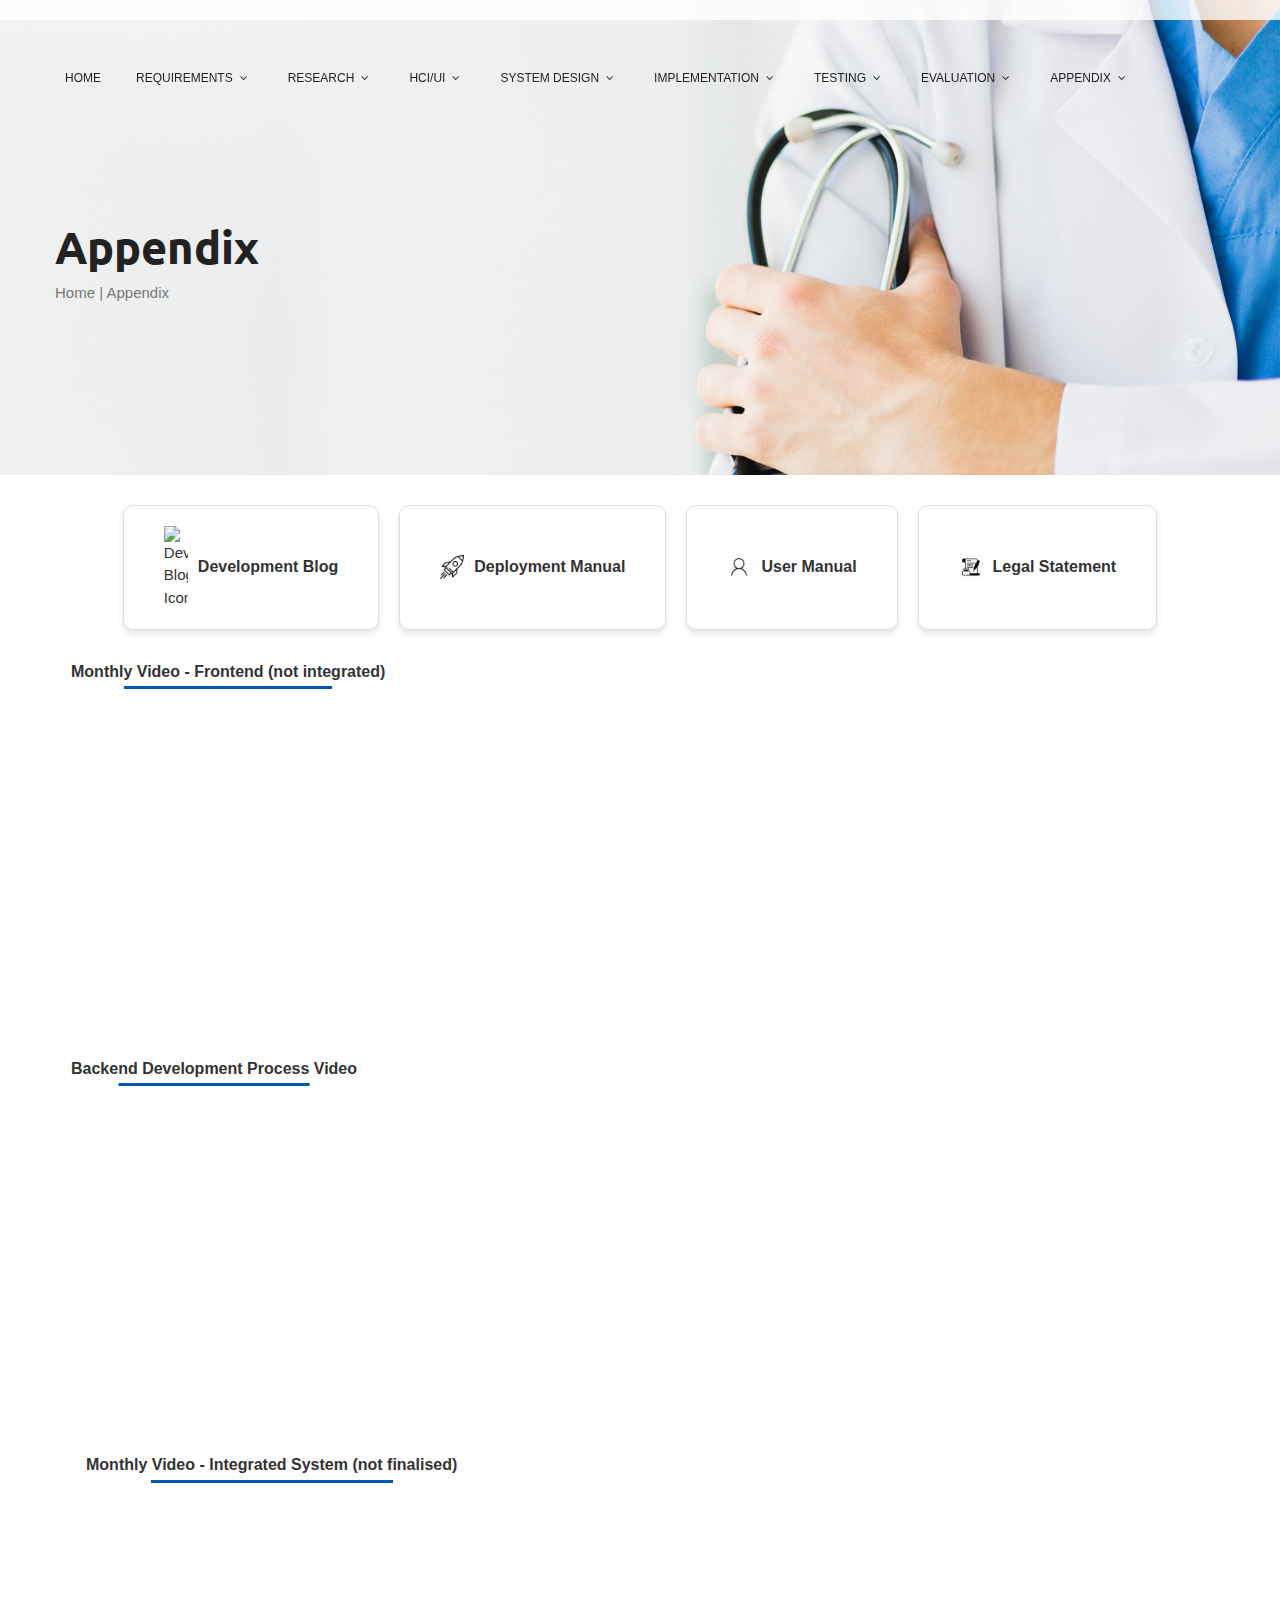
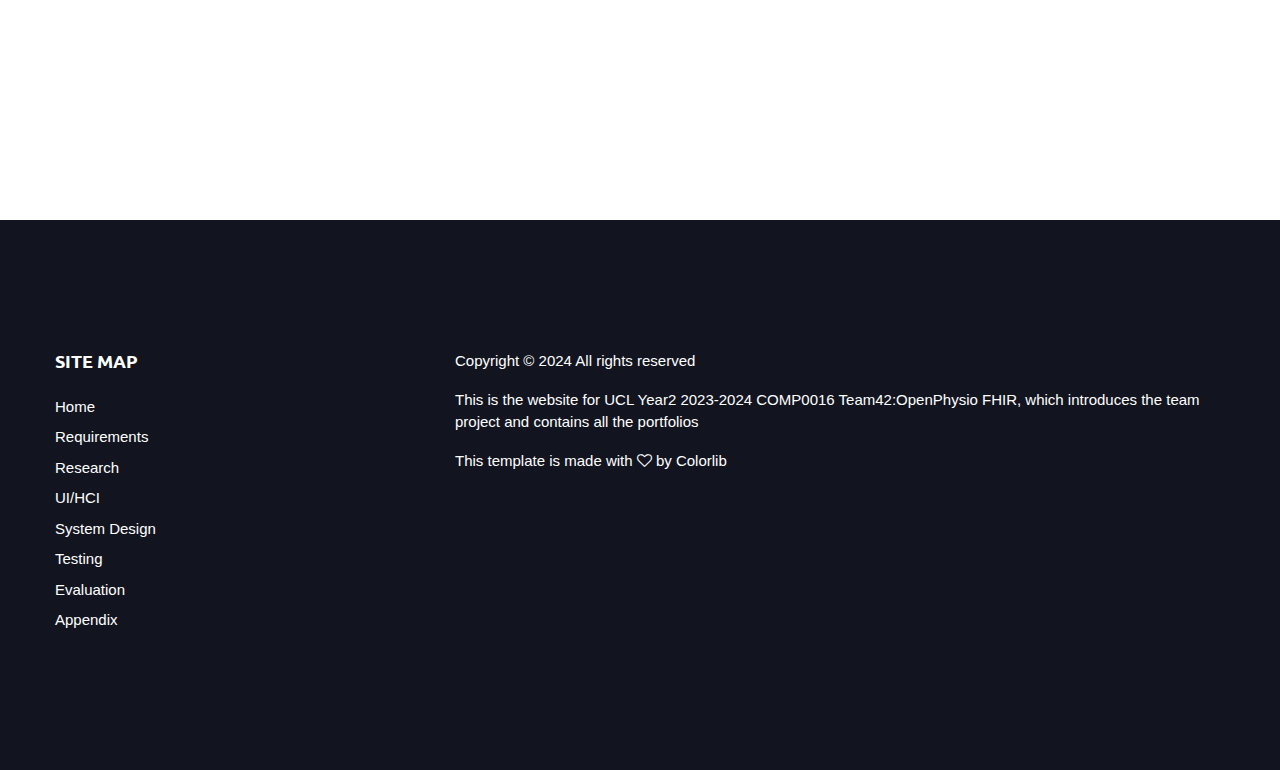
==== commit 55db4377: "completed website" ====
--- a/appendix.html
+++ b/appendix.html
@@ -81,79 +81,99 @@
     <!-- Header Area Starts -->
     <header class="header-area">
         <div class="header-top">
-            <div id="header" id="home">
-                <div class="container">
-                    <div class="row align-items-center justify-content-between d-flex">
-                        <div id="logo">
-                            <a href="index.html"><img src="" alt="" title="" /></a>
-                        </div>
-                        <nav id="nav-menu-container">
-                            <ul class="nav-menu">
-                                <li class="menu-active"><a href="index.html">Home</a></li>
-                                <li class="menu-has-children"><a href="requirements.html">Requirements</a>
-                                    <ul>
-                                        <li><a class="dropdown-item" href="requirements.html#project-background">Project
-                                                Background</a></li>
-                                        <li><a class="dropdown-item" href="requirements.html#client-requirements">Client
-                                                Requirements</a></li>
-                                        <li><a class="dropdown-item" href="requirements.html#user-interviews">User
-                                                Interviews</a></li>
-                                        <li><a class="dropdown-item" href="requirements.html#personas">Personas</a></li>
-                                        <li><a class="dropdown-item" href="requirements.html#use-cases">Use Cases</a></li>
-                                        <li><a class="dropdown-item" href="requirements.html#moscow-list">MosCow List</a>
-                                        </li>
-                                    </ul>
-                                </li>
-                                <li><a href="research.html">research</a></li>
-                                <li><a href="ui.html">UI Design</a></li>
-    
-    
-    
-                                <li class="menu-has-children"><a href="sysdesign.html">System Design</a>
-                                    <ul>
-                                        <li><a href="systemdesign.html#sysarchitecture">System Architecture</a></li>
-                                        <li><a href="">Sequence Diagram</a></li>
-                                        <li><a href="">Sequence Diagram</a></li>
-                                    </ul>
-                                </li>
-    
-                                <li class="menu-has-children"><a href="implementation.html">Implementation</a>
-                                    <ul>
-                                        <li><a href=""></a></li>
-                                        <li><a href=""></a></li>
-                                        <li><a href=""></a></li>
-                                    </ul>
-                                </li>
-    
-                                <li class="menu-has-children"><a href="testing.html">Testing</a>
-                                    <ul>
-                                        <li><a href=""></a></li>
-                                        <li><a href=""></a></li>
-                                        <li><a href=""></a></li>
-                                    </ul>
-                                </li>
-    
-                                <li class="menu-has-children"><a href="evaluation.html">Evaluation</a>
-                                    <ul>
-                                        <li><a href=""></a></li>
-                                        <li><a href=""></a></li>
-                                        <li><a href=""></a></li>
-                                    </ul>
-                                </li>
-    
-                                <li class="menu-has-children"><a href="appendix.html">Appe</a>
-                                    <ul>
-                                        <li><a href=""></a></li>
-                                        <li><a href=""></a></li>
-                                        <li><a href=""></a></li>
-                                    </ul>
-                                </li>
-    
-                            </ul>
-                        </nav><!-- #nav-menu-container -->
-                    </div>
-                </div>
-            </div>
+          <div id="header" id="home">
+            <div class="container">
+                <div class="row align-items-center justify-content-between d-flex">
+                  
+                    <nav id="nav-menu-container">
+                        <ul class="nav-menu">
+                            <li class="menu-active"><a href="index.html">Home</a></li>
+                            <li class="menu-has-children"><a href="requirements.html">Requirements</a>
+                                <ul>
+                                    <li><a class="dropdown-item" href="requirements.html#project-background">Project
+                                            Background</a></li>
+                                    <li><a class="dropdown-item" href="requirements.html#project-goal">Project Goal</a></li>
+                                    <li><a class="dropdown-item" href="requirements.html#interview">User
+                                            Interviews</a></li>
+                                    <li><a class="dropdown-item" href="requirements.html#psna">Personas</a></li>
+                                    <li><a class="dropdown-item" href="requirements.html#use-cases">Use Cases</a></li>
+                                    <li><a class="dropdown-item" href="requirements.html#moscow-list">MosCow List</a>
+                                    </li>
+                                </ul>
+                            </li>
+                                <li class="menu-has-children"><a href="research.html">Research</a>
+                                <ul>
+                                    <li><a class="dropdown-item" href="research.html#research-project">Project
+                                            Research</a></li>
+                                            <li><a class="dropdown-item" href="research.html#research-frontend">Frontend
+                                              Research</a></li>
+                                              <li><a class="dropdown-item" href="research.html#research-backend">Backend
+                                                Research</a></li>
+                                    </li>
+                                </ul>
+                            </li>
+                            <li class="menu-has-children"><a href="ui.html">HCI/UI</a>
+                              <ul>
+                                  <li><a class="dropdown-item" href="ui.html#sketches">Sketches</a></li>
+                                          <li><a class="dropdown-item" href="ui.html#prototypes">Prototypes</a></li>
+                                            <li><a class="dropdown-item" href="ui.html#ui-design">Design Principles</a></li>
+                                  </li>
+                              </ul>
+                          </li>
+    
+    
+    
+                            <li class="menu-has-children"><a href="sysdesign.html">System Design</a>
+                                <ul>
+                                    <li><a href="sysdesign.html#sysarch">System Architecture</a></li>
+                                    <li><a href="sysdesign.html#sitemap">Site Map</a></li>
+                                </ul>
+                            </li>
+                            
+    
+                            <li class="menu-has-children"><a href="implementation.html">Implementation</a>
+                                <ul>
+    
+                                    <li><a href="implementation.html#dnt">Dependencies and Tools</a></li>
+                                    <li><a href="implementation.html#implementation-details">Implementation Details - Backend & Frontend</a></li>
+                                    <li><a href = "implementation.html#data-strucutres"> Data Structures</a></li>
+                                    <li><a href = "implementation.html#json"> JSON</a></li>
+                                </ul>
+                            </li>
+    
+                            <li class="menu-has-children"><a href="testing.html">Testing</a>
+                                <ul>
+                                    <li><a href="testing.html#overview">Testing Overview</a></li>
+                                    <li><a href="testing.html#UAT">User Acceptance Testing</a></li>
+                                    <li><a href="testing.html#RDT">Responsive Design Testing</a></li>
+                                    <li><a href="testing.html#unit">Unit Testing</a></li>
+    
+                                </ul>
+                            </li>
+    
+                            <li class="menu-has-children"><a href="evaluation.html">Evaluation</a>
+                                <ul>
+                                    <li><a href="evaluation.html#moscow">MosCow Evaluation</a></li>
+                                    <li><a href="evaluation.html#indcon">Individual Contribution</a></li>
+                                    <li><a href="evaluation.html#criteval">Critical Evaluation</a></li>
+                                    <li><a href="evaluation.html#bug">Bug List</a></li>
+                                    <li><a href="evaluation.html#futurework">Future Work</a></li>
+                                </ul>
+                            </li>
+    
+                            <li class="menu-has-children"><a href="appendix.html">Appendix</a>
+                                <ul>
+                                    <li><a href=""></a></li>
+                                    <li><a href=""></a></li>
+                                    <li><a href=""></a></li>
+                                </ul>
+                            </li>
+    
+                        </ul>
+                    </nav><!-- #nav-menu-container -->
+                </div>
+            </div>
+        </div>
     </header>
     <!-- Header Area End -->
 
@@ -186,6 +206,10 @@
                     <img src="assets/images/appendix/user.png" alt="User Manual Icon">
                     <span>User Manual</span>
                 </a>
+                <a href="https://docs.google.com/document/d/1OtvFKcu9aNRWMkkFjQxX9OWCcNWLsQaALqtNpyr4t3U/edit?usp=sharing" class="custom-button">
+                    <img src="assets/images/appendix/legal.webp" alt="Legal Manual Icon">
+                    <span>Legal Statement</span>
+                </a>
             </div>
             <h4 class="mb-4">Monthly Video - Frontend (not integrated)</h4>
 
@@ -193,10 +217,9 @@
                 <div class="row">
                     
                     <div class="video-container">
-
-                        <iframe width="560" height="315" src="https://www.youtube.com/embed?v=d1qnTYxi1gA"
-                            title="YouTube video player" frameborder="0"
-                            allow="accelerometer; autoplay; clipboard-write; encrypted-media; gyroscope; picture-in-picture"
+                        <iframe width="560" height="315" src="https://www.youtube.com/embed/d1qnTYxi1gA" 
+                            title="YouTube video player" frameborder="0" 
+                            allow="accelerometer; autoplay; clipboard-write; encrypted-media; gyroscope; picture-in-picture" 
                             allowfullscreen></iframe>
                     </div>
                 </div>
@@ -211,7 +234,7 @@
                 <div class="row">
                     <div class="video-container">
 
-                        <iframe width="560" height="315" src="https://www.youtube.com/embed?v=9xylzjgVBVk"
+                        <iframe width="560" height="315" src="https://www.youtube.com/embed/9xylzjgVBVk"
                             title="YouTube video player" frameborder="0"
                             allow="accelerometer; autoplay; clipboard-write; encrypted-media; gyroscope; picture-in-picture"
                             allowfullscreen></iframe>
@@ -237,6 +260,75 @@
             </section>
 
         </div>
-
-        \
-    </body>+</div>
+</body>
+
+        
+
+
+
+    <!-- Footer Area Starts -->
+    <footer class="footer-area section-padding">
+
+
+
+        <div class="container">
+            <div class="row">
+                <!-- Site Map Section -->
+                <div class="col-lg-4 col-md-6">
+                    <div class="single-widget-home mb-5 mb-lg-0">
+                        <h3 class="mb-4">Site Map</h3>
+                        <ul>
+                            <li class="mb-2"><a href="index.html">Home</a></li>
+                            <li class="mb-2"><a href="requirements.html">Requirements</a></li>
+                            <li class="mb-2"><a href="research.html">Research</a></li>
+                            <li class="mb-2"><a href="ui.html">UI/HCI</a></li>
+                            <li class="mb-2"><a href="sysdesign.html">System Design</a></li>
+                            <li class="mb-2"><a href="testing.html">Testing</a></li>
+                            <li class="mb-2"><a href="evaluation.html">Evaluation</a></li>
+                            <li class="mb-2"><a href="appendix.html">Appendix</a></li>
+                        </ul>
+                    </div>
+                </div>
+
+                <!-- Content and Logos Section -->
+                <div class="col-lg-8 col-md-6">
+                    <div class="row">
+                        <!-- Content Section -->
+                        <div class="col-12">
+                            <span>
+                                <!-- Dynamic year update and copyrights -->
+
+                                <p>Copyright &copy; 2024 All rights reserved </p>
+                                <p> This is
+                                    the website for UCL Year2 2023-2024 COMP0016 Team42:OpenPhysio FHIR, which
+                                    introduces
+                                    the team project and contains all the portfolios</p>
+                                <p>This
+                                    template is made with <i class="fa fa-heart-o" aria-hidden="true"></i> by <a
+                                        href="https://colorlib.com" target="_blank">Colorlib</a></p>
+                            </span>
+                        </div>
+                        <style>
+                            .social-icons ul {
+                                padding: 0;
+                                list-style: none;
+                            }
+
+                            .social-icons ul li {
+                                display: inline;
+                                /* or 'inline-block' */
+                                margin-right: 10px;
+                                /* Adjust spacing between icons */
+                            }
+                        </style>
+
+                    </div>
+                </div>
+            </div>
+        </div>
+    </footer>
+
+    <!-- Footer Area End -->
+
+</html>
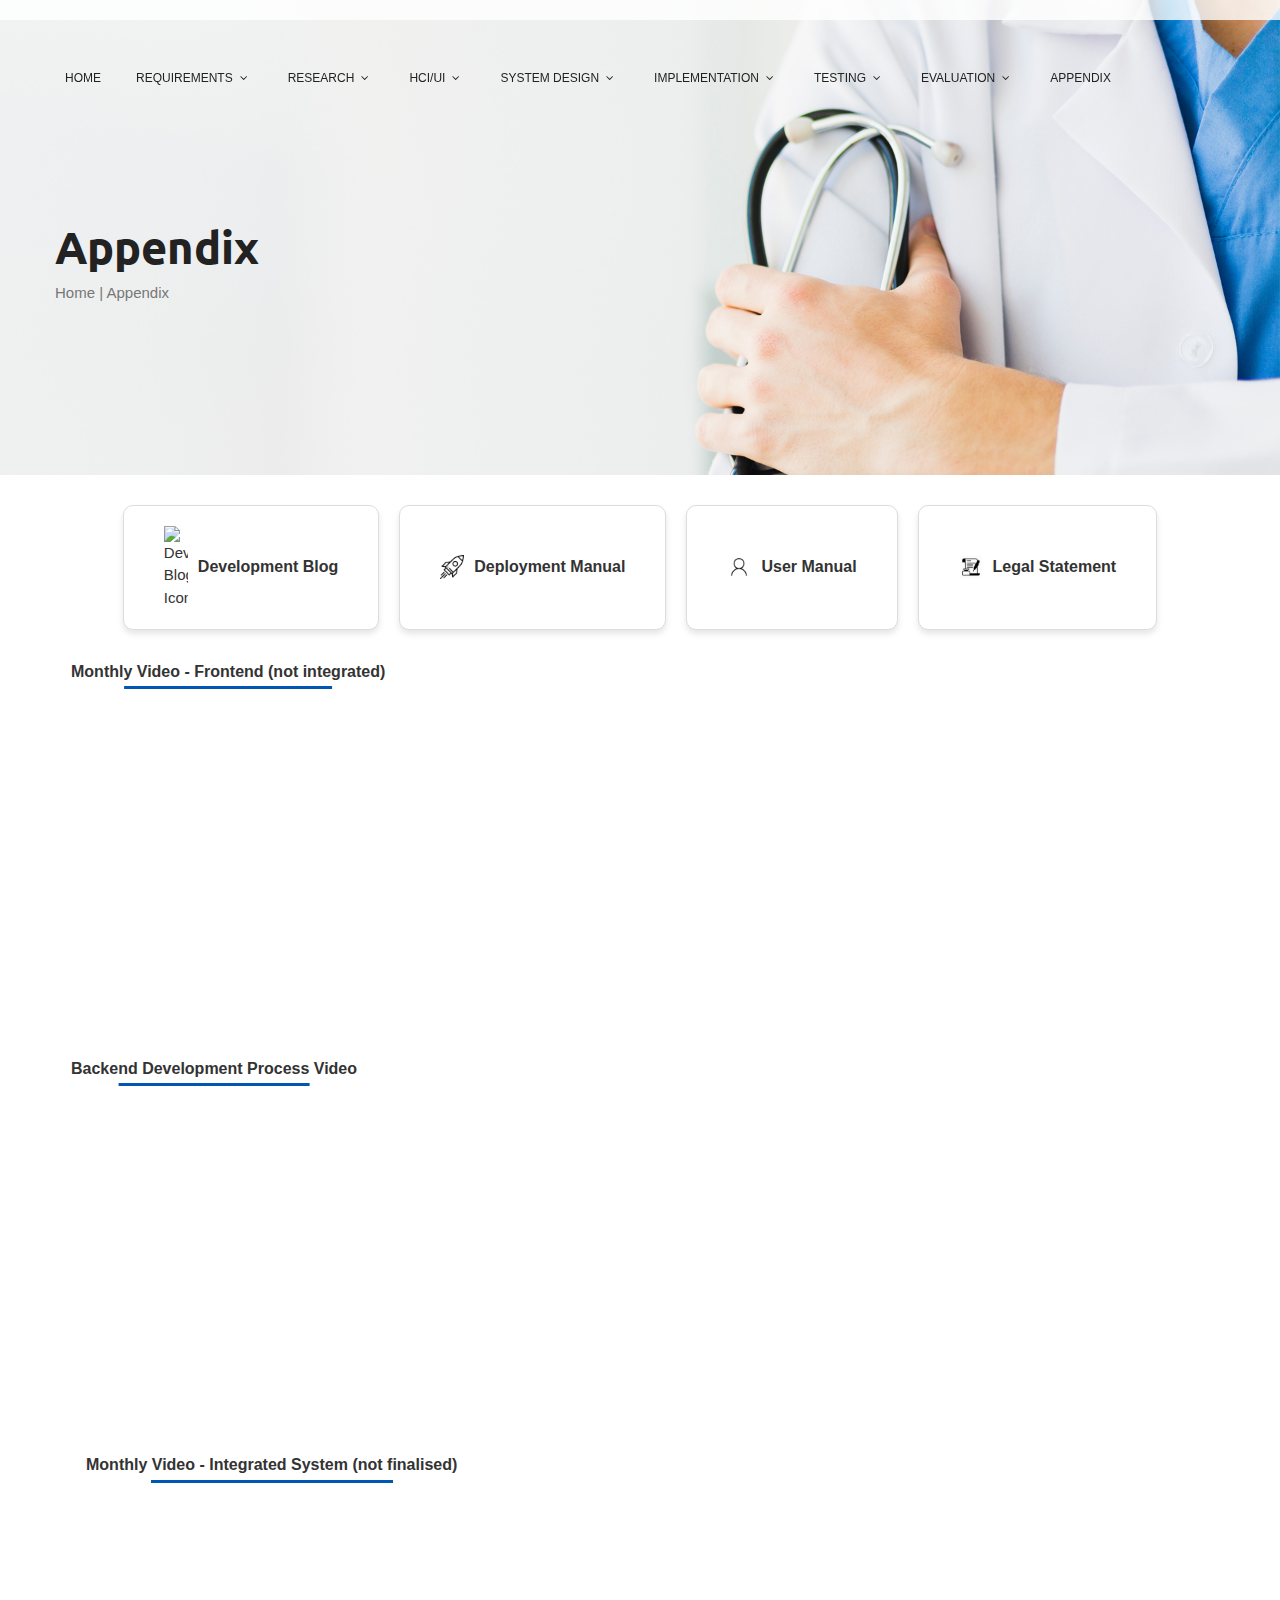
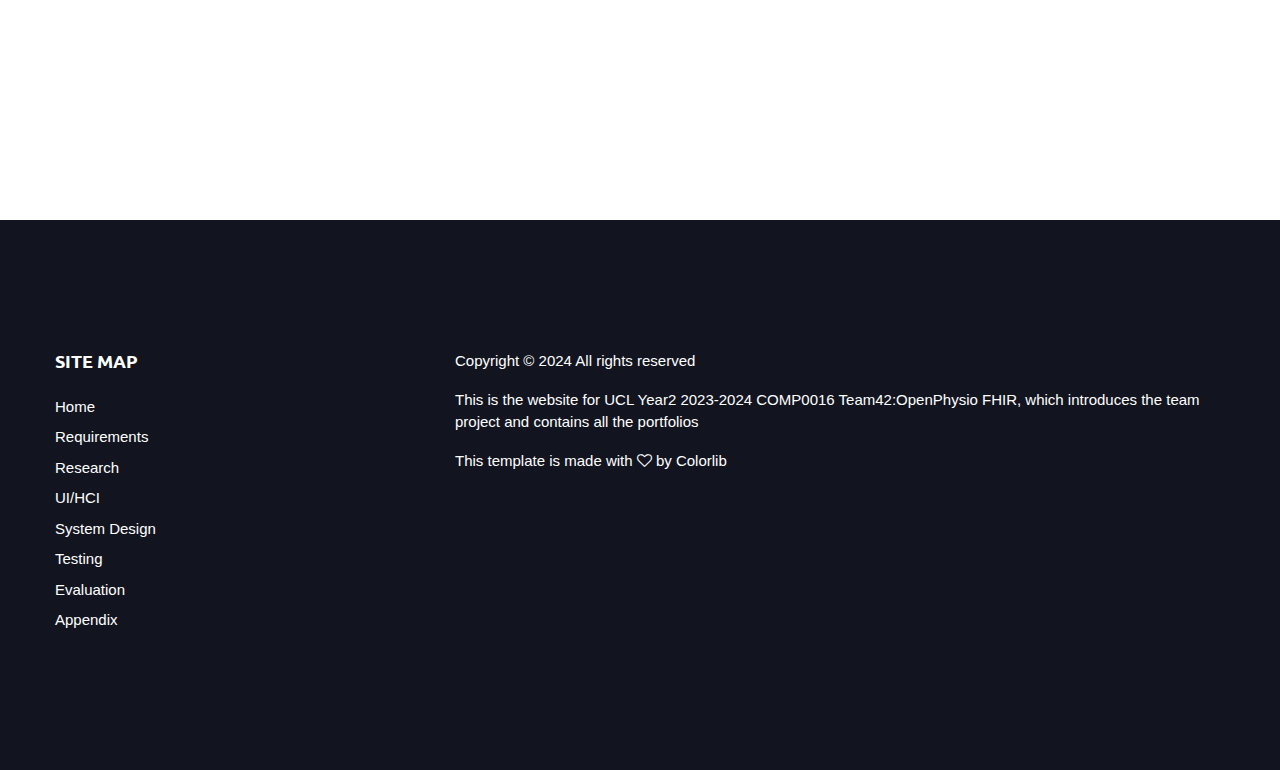
==== commit b1fe21a5: "completed website - small menu bar edit" ====
--- a/appendix.html
+++ b/appendix.html
@@ -162,11 +162,7 @@
                             </li>
     
                             <li class="menu-has-children"><a href="appendix.html">Appendix</a>
-                                <ul>
-                                    <li><a href=""></a></li>
-                                    <li><a href=""></a></li>
-                                    <li><a href=""></a></li>
-                                </ul>
+                               
                             </li>
     
                         </ul>
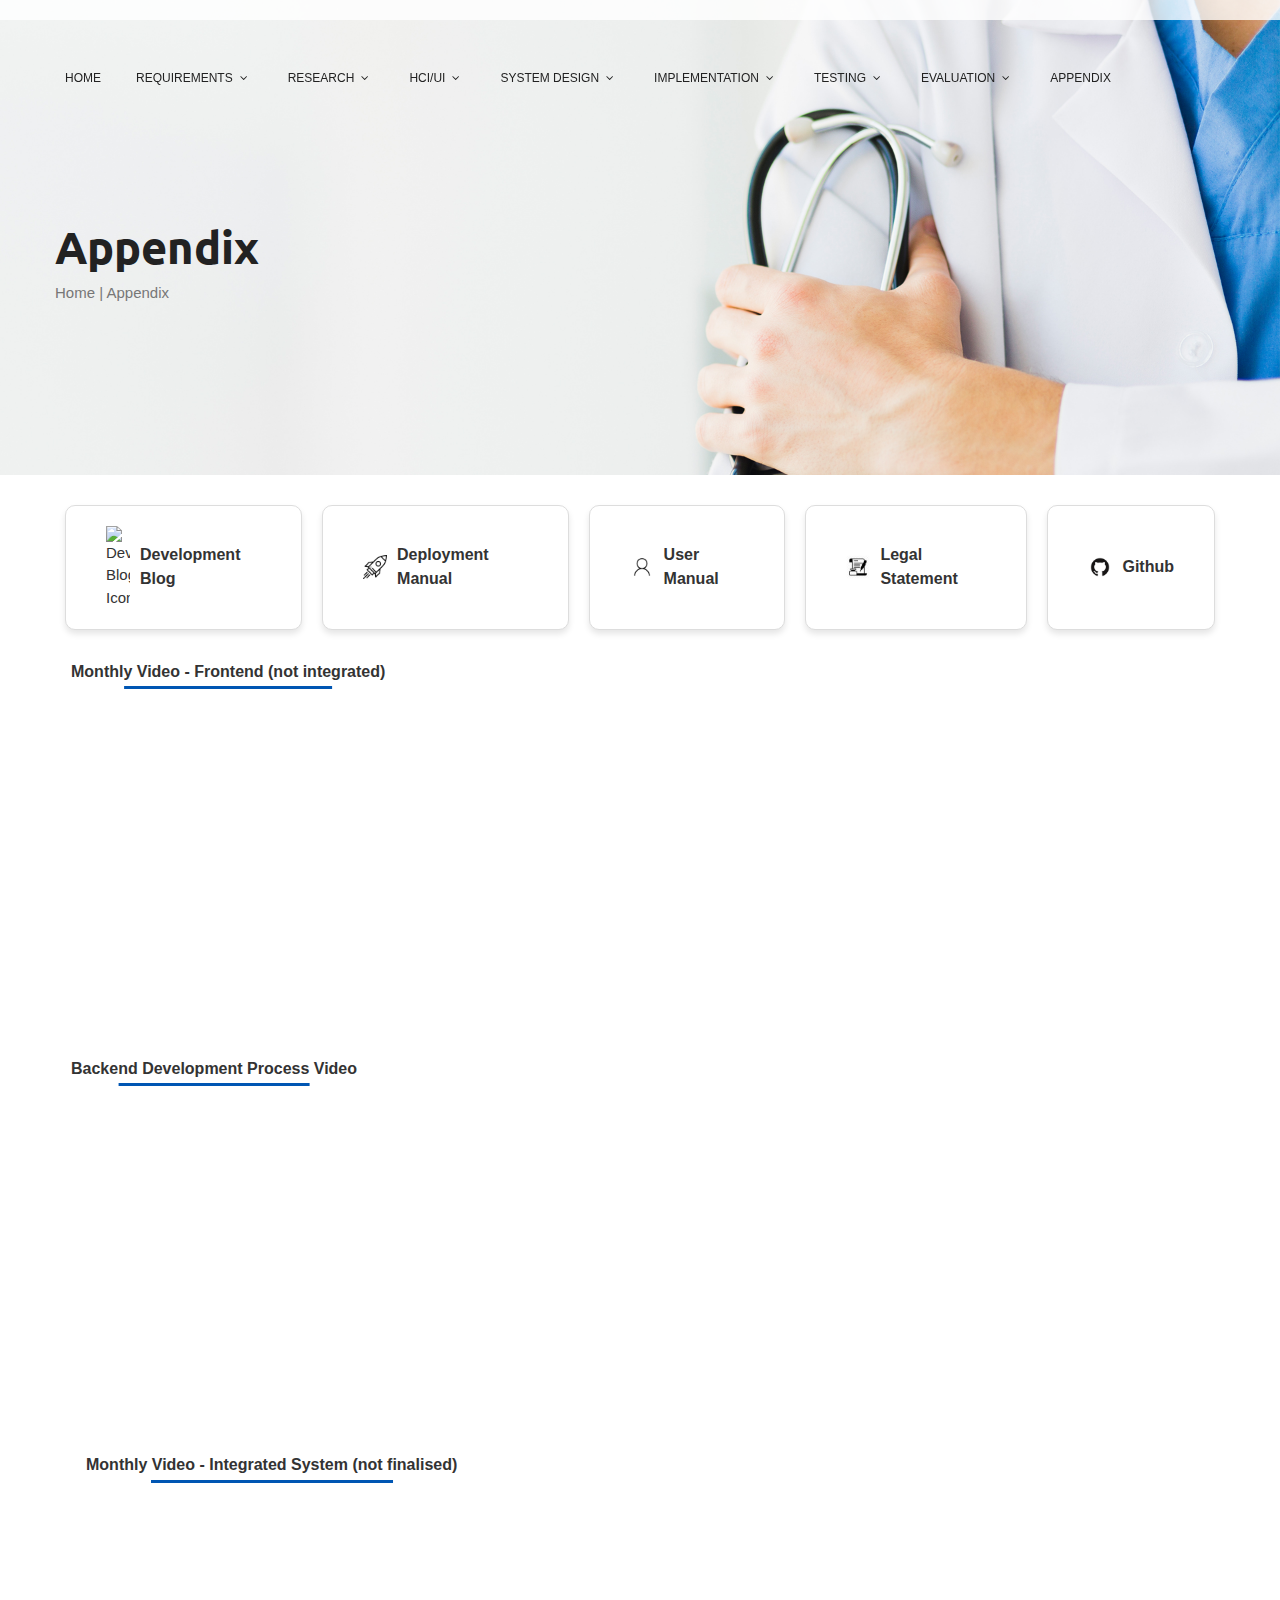
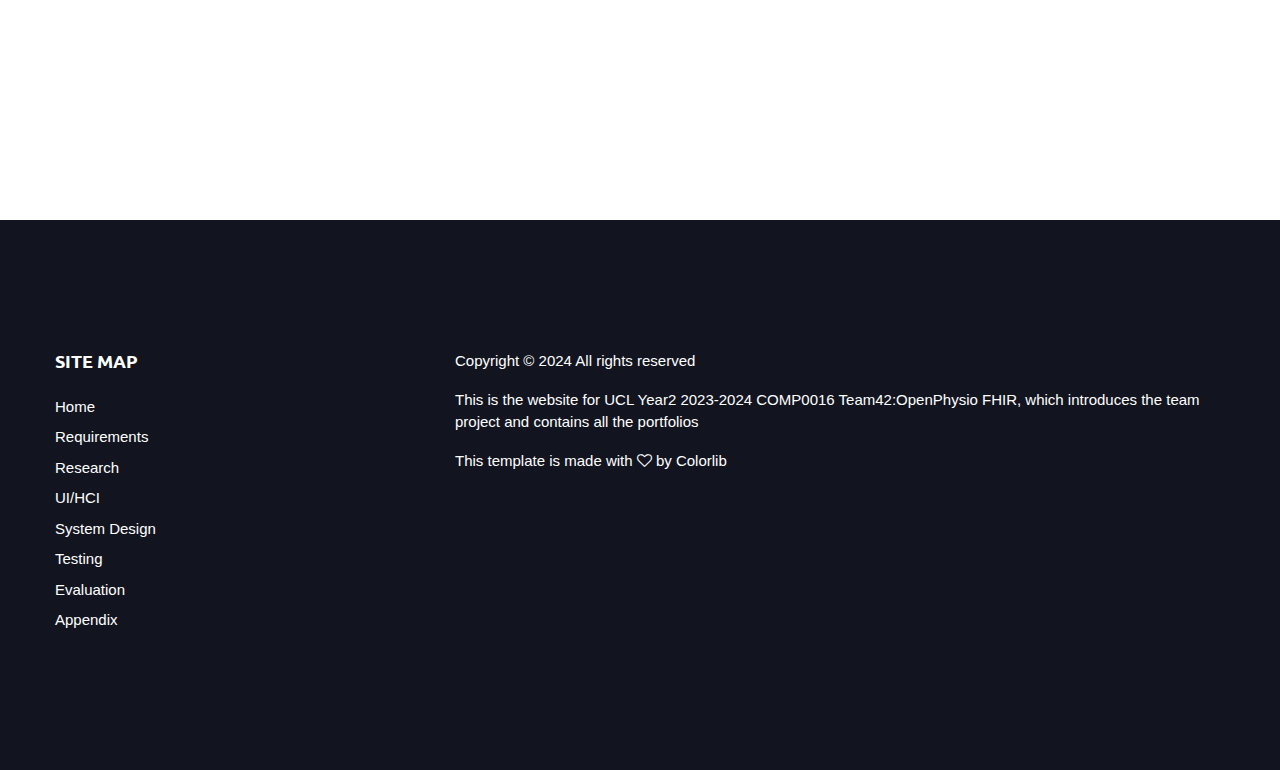
==== commit f273b10c: "stylistic changes" ====
--- a/appendix.html
+++ b/appendix.html
@@ -8,10 +8,10 @@
     <meta http-equiv="X-UA-Compatible" content="ie=edge">
 
     <!-- Page Title -->
-    <title>Doctors</title>
+    <title>Appendix</title>
 
     <!-- Favicon -->
-    <link rel="shortcut icon" href="assets/images/logo/favicon.png" type="image/x-icon">
+
 
     <!-- CSS Files -->
     <link rel="stylesheet" href="assets/css/animate-3.7.0.css">
@@ -205,6 +205,10 @@
                 <a href="https://docs.google.com/document/d/1OtvFKcu9aNRWMkkFjQxX9OWCcNWLsQaALqtNpyr4t3U/edit?usp=sharing" class="custom-button">
                     <img src="assets/images/appendix/legal.webp" alt="Legal Manual Icon">
                     <span>Legal Statement</span>
+                </a>
+                <a href="https://github.com/Harshavardhan04/OpenPhysioFHIR" class="custom-button">
+                    <img src="assets/images/appendix/github.png" alt="Legal Manual Icon">
+                    <span>Github</span>
                 </a>
             </div>
             <h4 class="mb-4">Monthly Video - Frontend (not integrated)</h4>
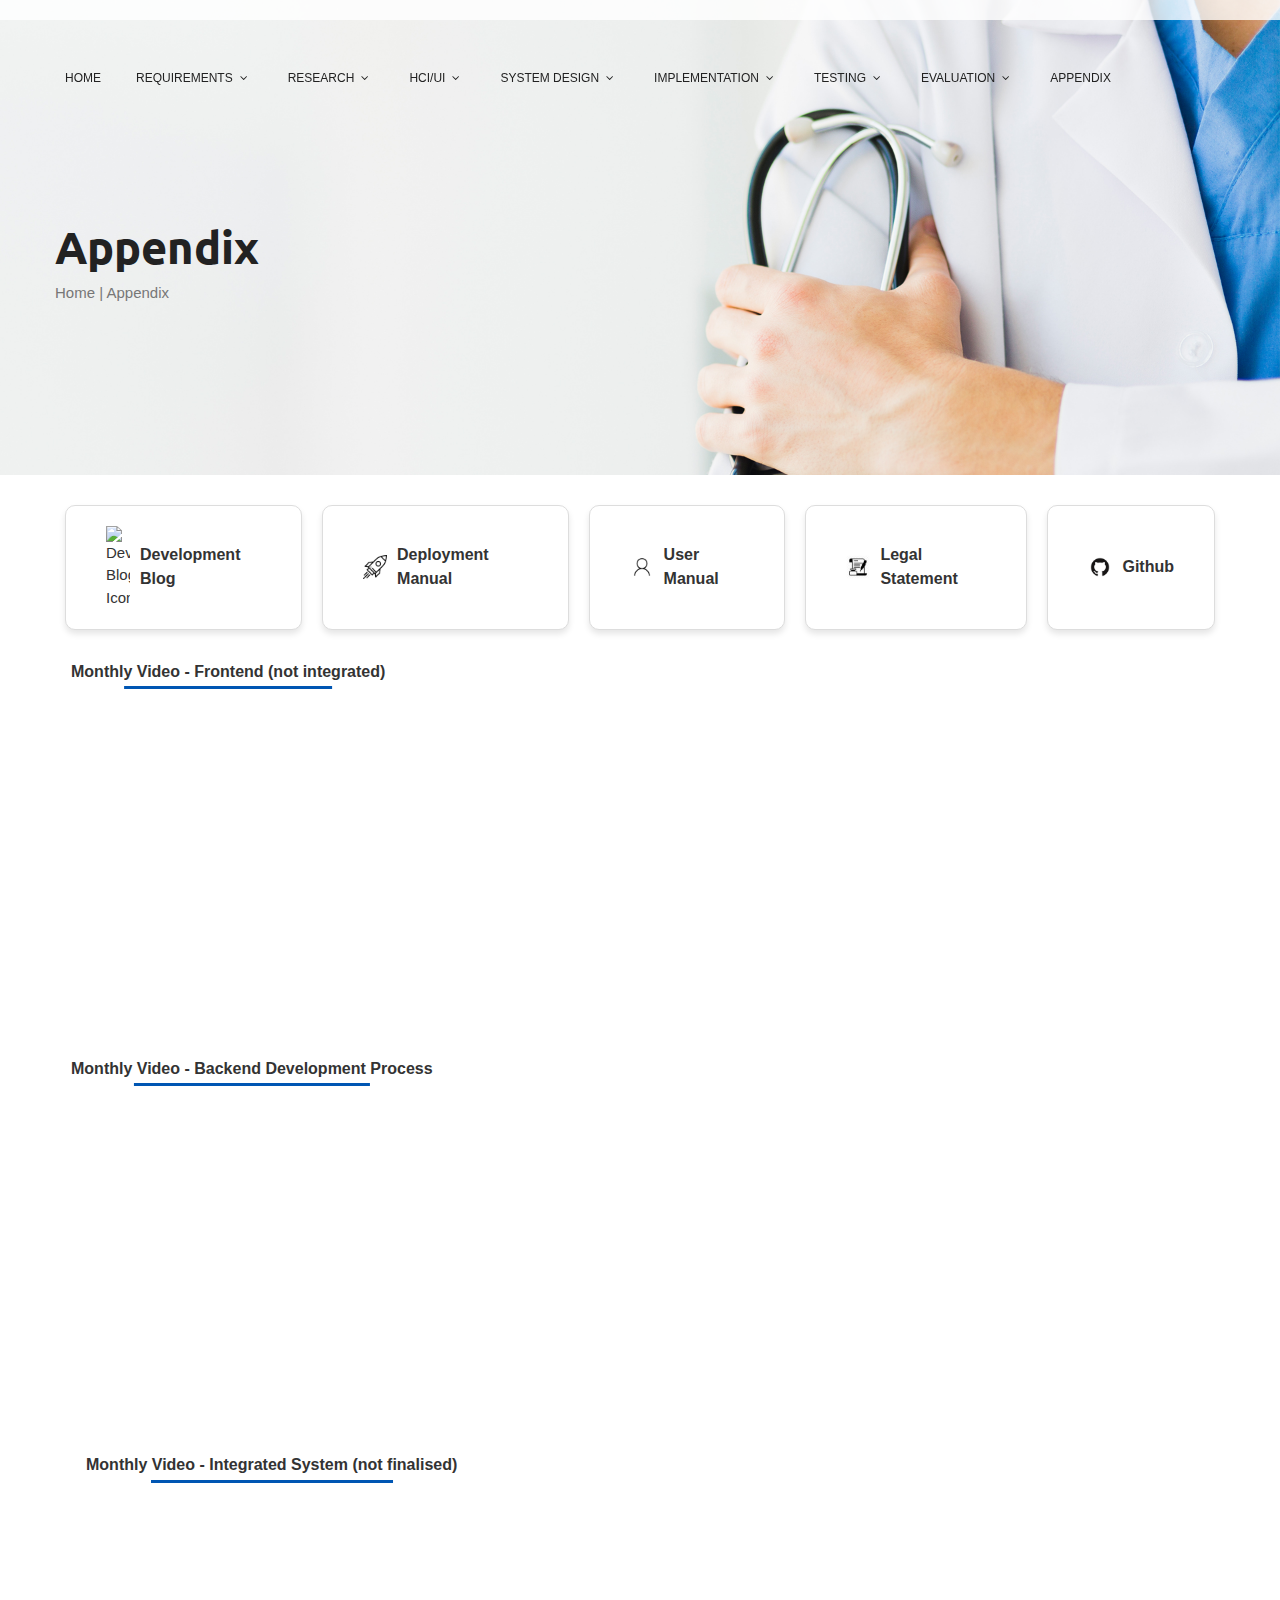
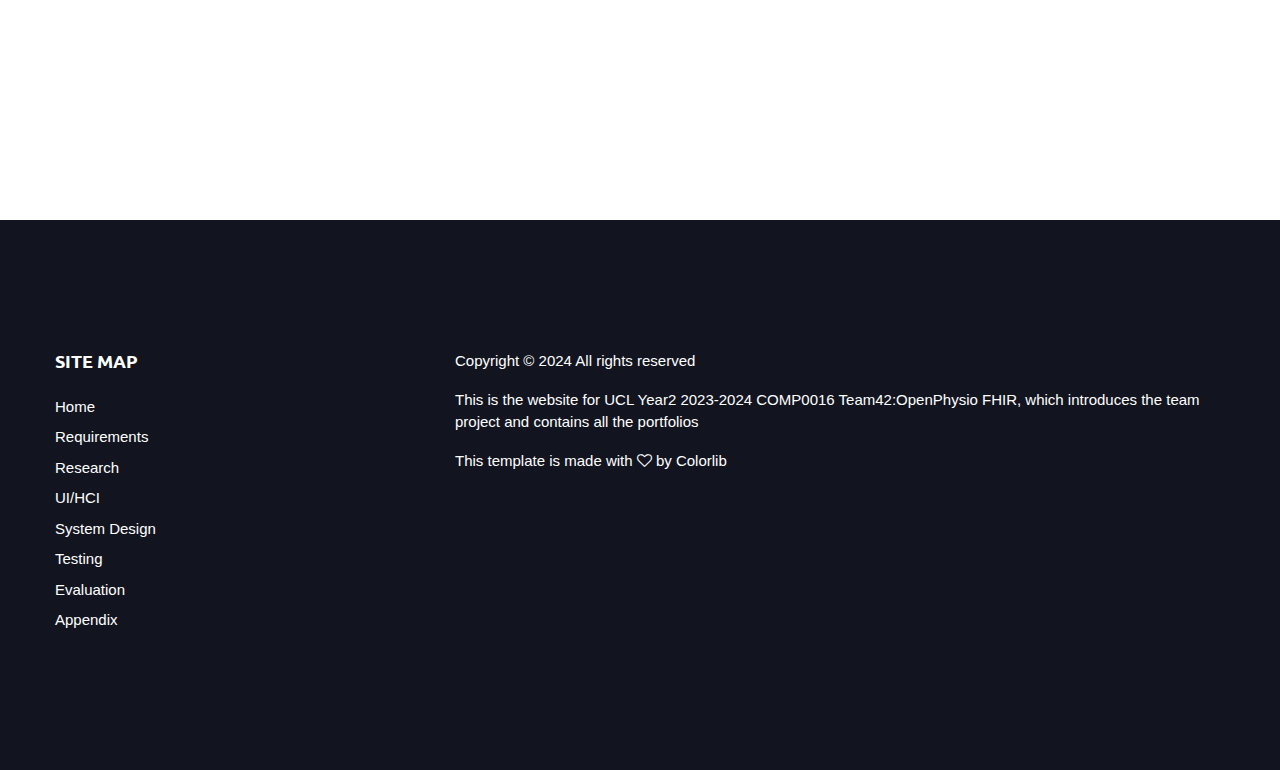
==== commit 2ec8edde: "final changes to website" ====
--- a/appendix.html
+++ b/appendix.html
@@ -228,7 +228,7 @@
 
         </div>
         <div class="container">
-            <h4 class="mb-4">Backend Development Process Video</h4>
+            <h4 class="mb-4">Monthly Video - Backend Development Process</h4>
 
             <div class="container">
                 <div class="row">
